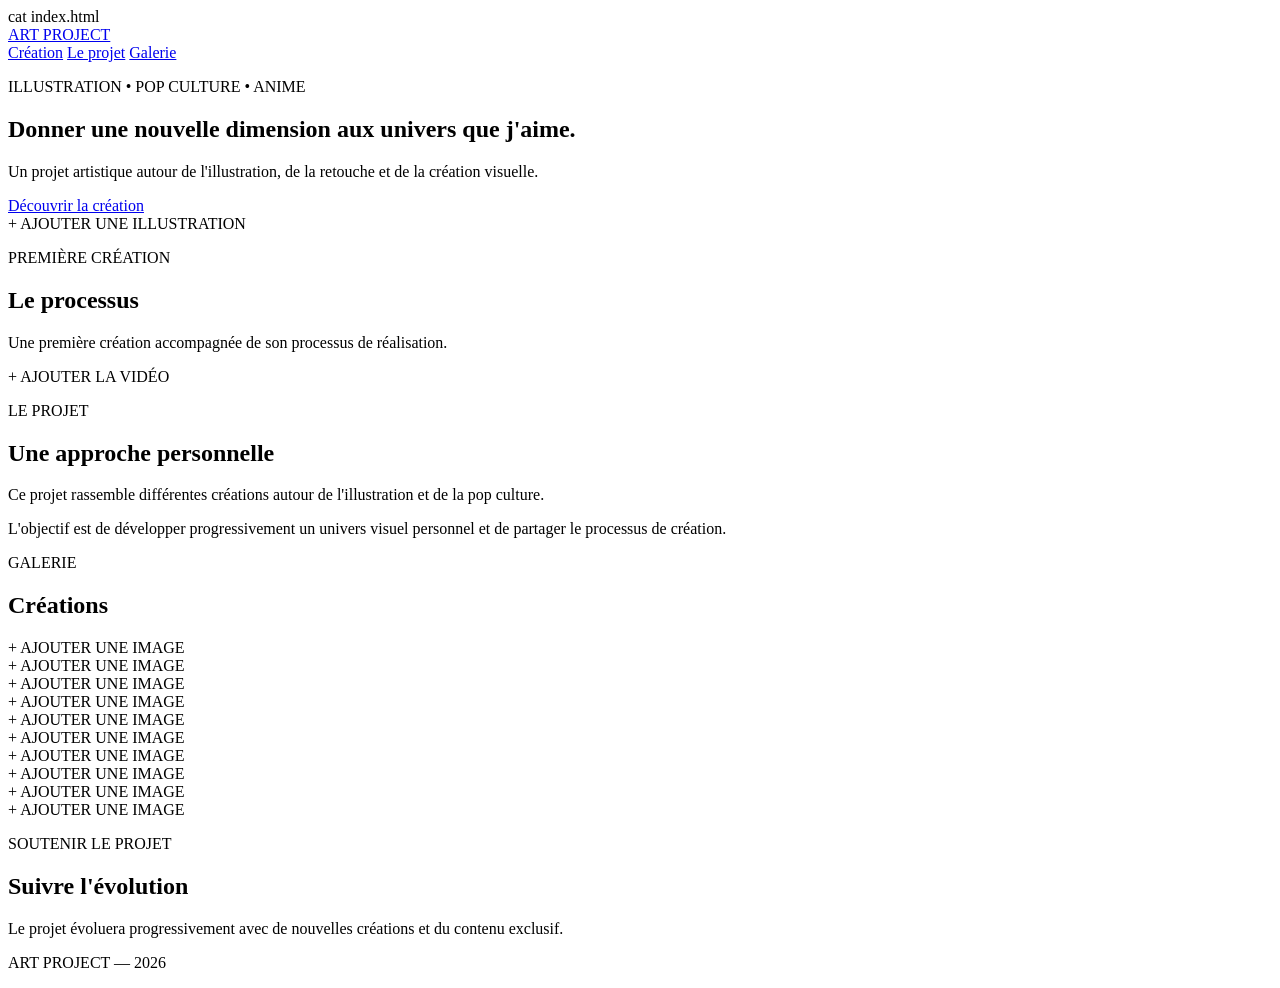
==== index.html @ ae45c64a "Add initial HTML structure for art project" ====
cat index.html
<!DOCTYPE html>
<html lang="fr">
<head>
    <meta charset="UTF-8">
    <meta name="viewport" content="width=device-width, initial-scale=1.0">

    <title>ART PROJECT — Illustrations</title>

    <meta
        name="description"
        content="Illustrations, créations et processus artistiques."
    >

    <link rel="stylesheet" href="style.css">
</head>

<body>

<header class="site-header">
    <div class="container header-inner">
        <a href="#" class="logo">ART PROJECT</a>

        <nav>
            <a href="#creation">Création</a>
            <a href="#projet">Le projet</a>
            <a href="#galerie">Galerie</a>
        </nav>
    </div>
</header>


<main>

    <!-- HERO -->
    <section class="hero">
        <div class="container hero-grid">

            <div class="hero-text">
                <p class="eyebrow">ILLUSTRATION • POP CULTURE • ANIME</p>

                <h1>
                    Donner une nouvelle dimension
                    aux univers que j'aime.
                </h1>

                <p>
                    Un projet artistique autour de l'illustration,
                    de la retouche et de la création visuelle.
                </p>

                <a href="#creation" class="button">
                    Découvrir la création
                </a>
            </div>


            <!-- IMAGE PRINCIPALE -->
            <div class="media-upload image-upload">
                <label for="heroImage">
                    <span class="plus">+</span>
                    <span>AJOUTER UNE ILLUSTRATION</span>
                </label>

                <input
                    type="file"
                    id="heroImage"
                    accept="image/*"
                    hidden
                >

                <img id="heroPreview" alt="">
            </div>

        </div>
    </section>


    <!-- CREATION -->
    <section id="creation" class="section">
        <div class="container">

            <p class="eyebrow">PREMIÈRE CRÉATION</p>

            <h2>Le processus</h2>

            <p class="section-intro">
                Une première création accompagnée de son processus
                de réalisation.
            </p>


            <!-- VIDEO -->
            <div class="media-upload video-upload">

                <label for="processVideo">
                    <span class="plus">+</span>
                    <span>AJOUTER LA VIDÉO</span>
                </label>

                <input
                    type="file"
                    id="processVideo"
                    accept="video/*"
                    hidden
                >

                <video
                    id="videoPreview"
                    controls
                    playsinline
                    hidden>
                </video>

            </div>

        </div>
    </section>


    <!-- PROJET -->
    <section id="projet" class="section">
        <div class="container">

            <p class="eyebrow">LE PROJET</p>

            <div class="project-card">

                <h2>Une approche personnelle</h2>

                <p>
                    Ce projet rassemble différentes créations autour
                    de l'illustration et de la pop culture.
                </p>

                <p>
                    L'objectif est de développer progressivement
                    un univers visuel personnel et de partager
                    le processus de création.
                </p>

            </div>

        </div>
    </section>


    <!-- GALERIE -->
    <section id="galerie" class="section">
        <div class="container">

            <p class="eyebrow">GALERIE</p>

            <h2>Créations</h2>

            <div class="gallery">


                <!-- 01 -->
                <div class="gallery-item media-upload">
                    <label for="gallery01">
                        <span class="plus">+</span>
                        <span>AJOUTER UNE IMAGE</span>
                    </label>

                    <input
                        type="file"
                        id="gallery01"
                        accept="image/*"
                        hidden
                    >

                    <img id="galleryPreview01" alt="">
                </div>


                <!-- 02 -->
                <div class="gallery-item media-upload">
                    <label for="gallery02">
                        <span class="plus">+</span>
                        <span>AJOUTER UNE IMAGE</span>
                    </label>

                    <input
                        type="file"
                        id="gallery02"
                        accept="image/*"
                        hidden
                    >

                    <img id="galleryPreview02" alt="">
                </div>


                <!-- 03 -->
                <div class="gallery-item media-upload">
                    <label for="gallery03">
                        <span class="plus">+</span>
                        <span>AJOUTER UNE IMAGE</span>
                    </label>

                    <input
                        type="file"
                        id="gallery03"
                        accept="image/*"
                        hidden
                    >

                    <img id="galleryPreview03" alt="">
                </div>


                <!-- 04 -->
                <div class="gallery-item media-upload">
                    <label for="gallery04">
                        <span class="plus">+</span>
                        <span>AJOUTER UNE IMAGE</span>
                    </label>

                    <input
                        type="file"
                        id="gallery04"
                        accept="image/*"
                        hidden
                    >

                    <img id="galleryPreview04" alt="">
                </div>


                <!-- 05 -->
                <div class="gallery-item media-upload">
                    <label for="gallery05">
                        <span class="plus">+</span>
                        <span>AJOUTER UNE IMAGE</span>
                    </label>

                    <input
                        type="file"
                        id="gallery05"
                        accept="image/*"
                        hidden
                    >

                    <img id="galleryPreview05" alt="">
                </div>


                <!-- 06 -->
                <div class="gallery-item media-upload">
                    <label for="gallery06">
                        <span class="plus">+</span>
                        <span>AJOUTER UNE IMAGE</span>
                    </label>

                    <input
                        type="file"
                        id="gallery06"
                        accept="image/*"
                        hidden
                    >

                    <img id="galleryPreview06" alt="">
                </div>


                <!-- 07 -->
                <div class="gallery-item media-upload">
                    <label for="gallery07">
                        <span class="plus">+</span>
                        <span>AJOUTER UNE IMAGE</span>
                    </label>

                    <input
                        type="file"
                        id="gallery07"
                        accept="image/*"
                        hidden
                    >

                    <img id="galleryPreview07" alt="">
                </div>


                <!-- 08 -->
                <div class="gallery-item media-upload">
                    <label for="gallery08">
                        <span class="plus">+</span>
                        <span>AJOUTER UNE IMAGE</span>
                    </label>

                    <input
                        type="file"
                        id="gallery08"
                        accept="image/*"
                        hidden
                    >

                    <img id="galleryPreview08" alt="">
                </div>


                <!-- 09 -->
                <div class="gallery-item media-upload">
                    <label for="gallery09">
                        <span class="plus">+</span>
                        <span>AJOUTER UNE IMAGE</span>
                    </label>

                    <input
                        type="file"
                        id="gallery09"
                        accept="image/*"
                        hidden
                    >

                    <img id="galleryPreview09" alt="">
                </div>


                <!-- 10 -->
                <div class="gallery-item media-upload">
                    <label for="gallery10">
                        <span class="plus">+</span>
                        <span>AJOUTER UNE IMAGE</span>
                    </label>

                    <input
                        type="file"
                        id="gallery10"
                        accept="image/*"
                        hidden
                    >

                    <img id="galleryPreview10" alt="">
                </div>

            </div>

        </div>
    </section>


    <!-- SOUTIEN -->
    <section class="support section">
        <div class="container">

            <p class="eyebrow">SOUTENIR LE PROJET</p>

            <h2>Suivre l'évolution</h2>

            <p>
                Le projet évoluera progressivement avec de nouvelles
                créations et du contenu exclusif.
            </p>

        </div>
    </section>

</main>


<footer>
    <div class="container">
        <p>ART PROJECT — 2026</p>
    </div>
</footer>


<script src="script.js"></script>

</body>
  </html>
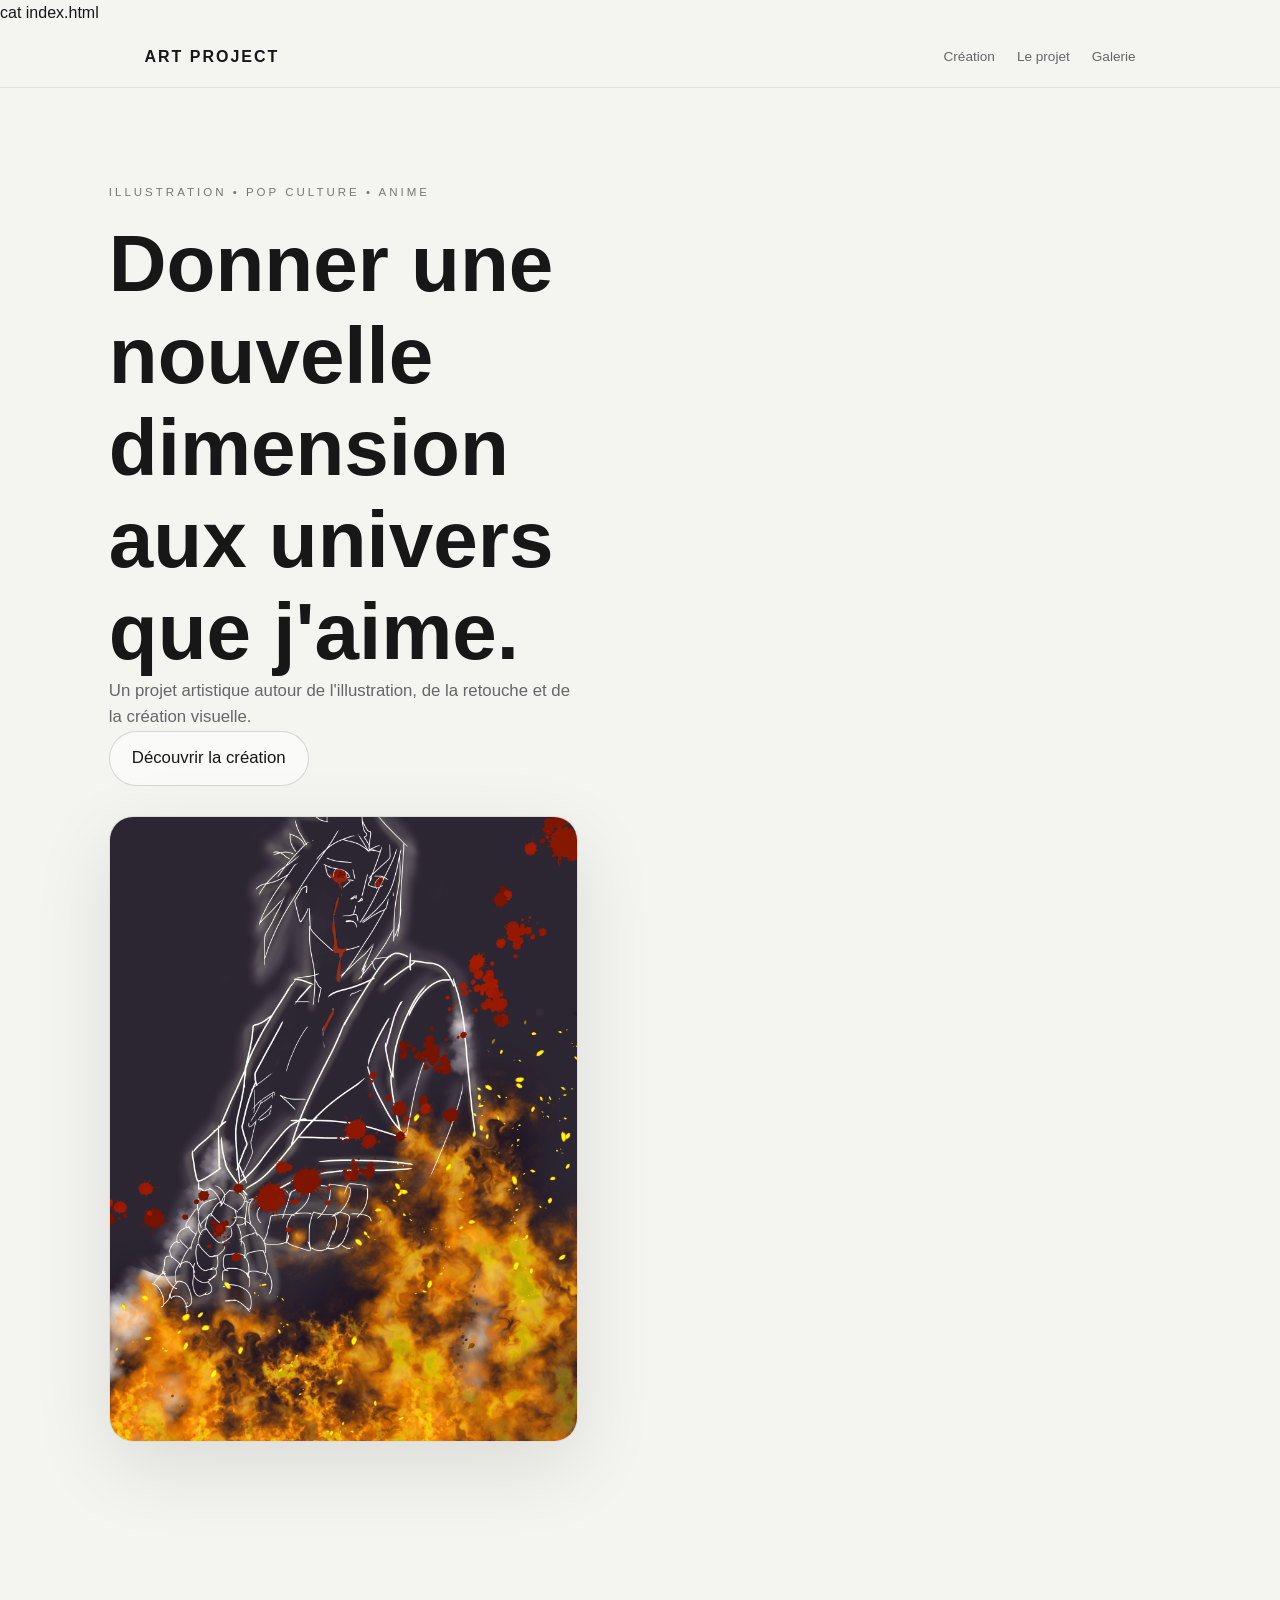
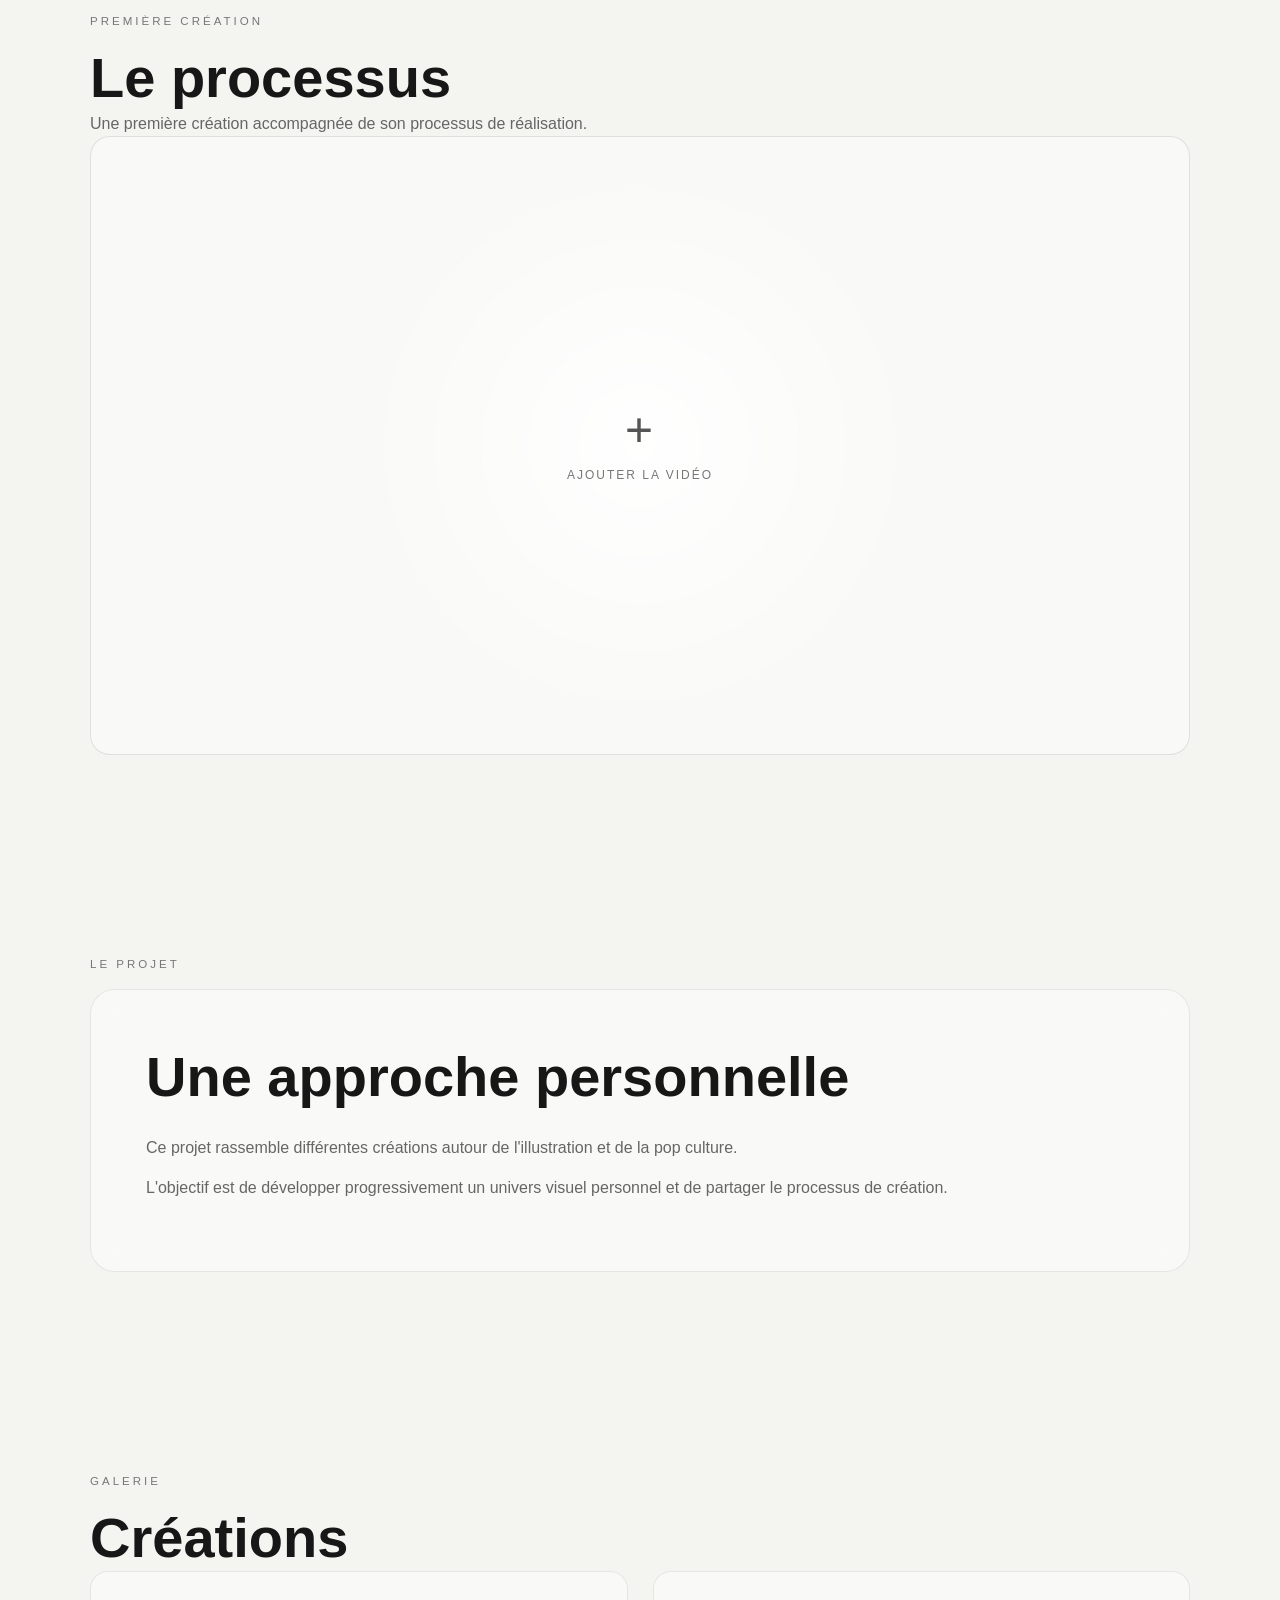
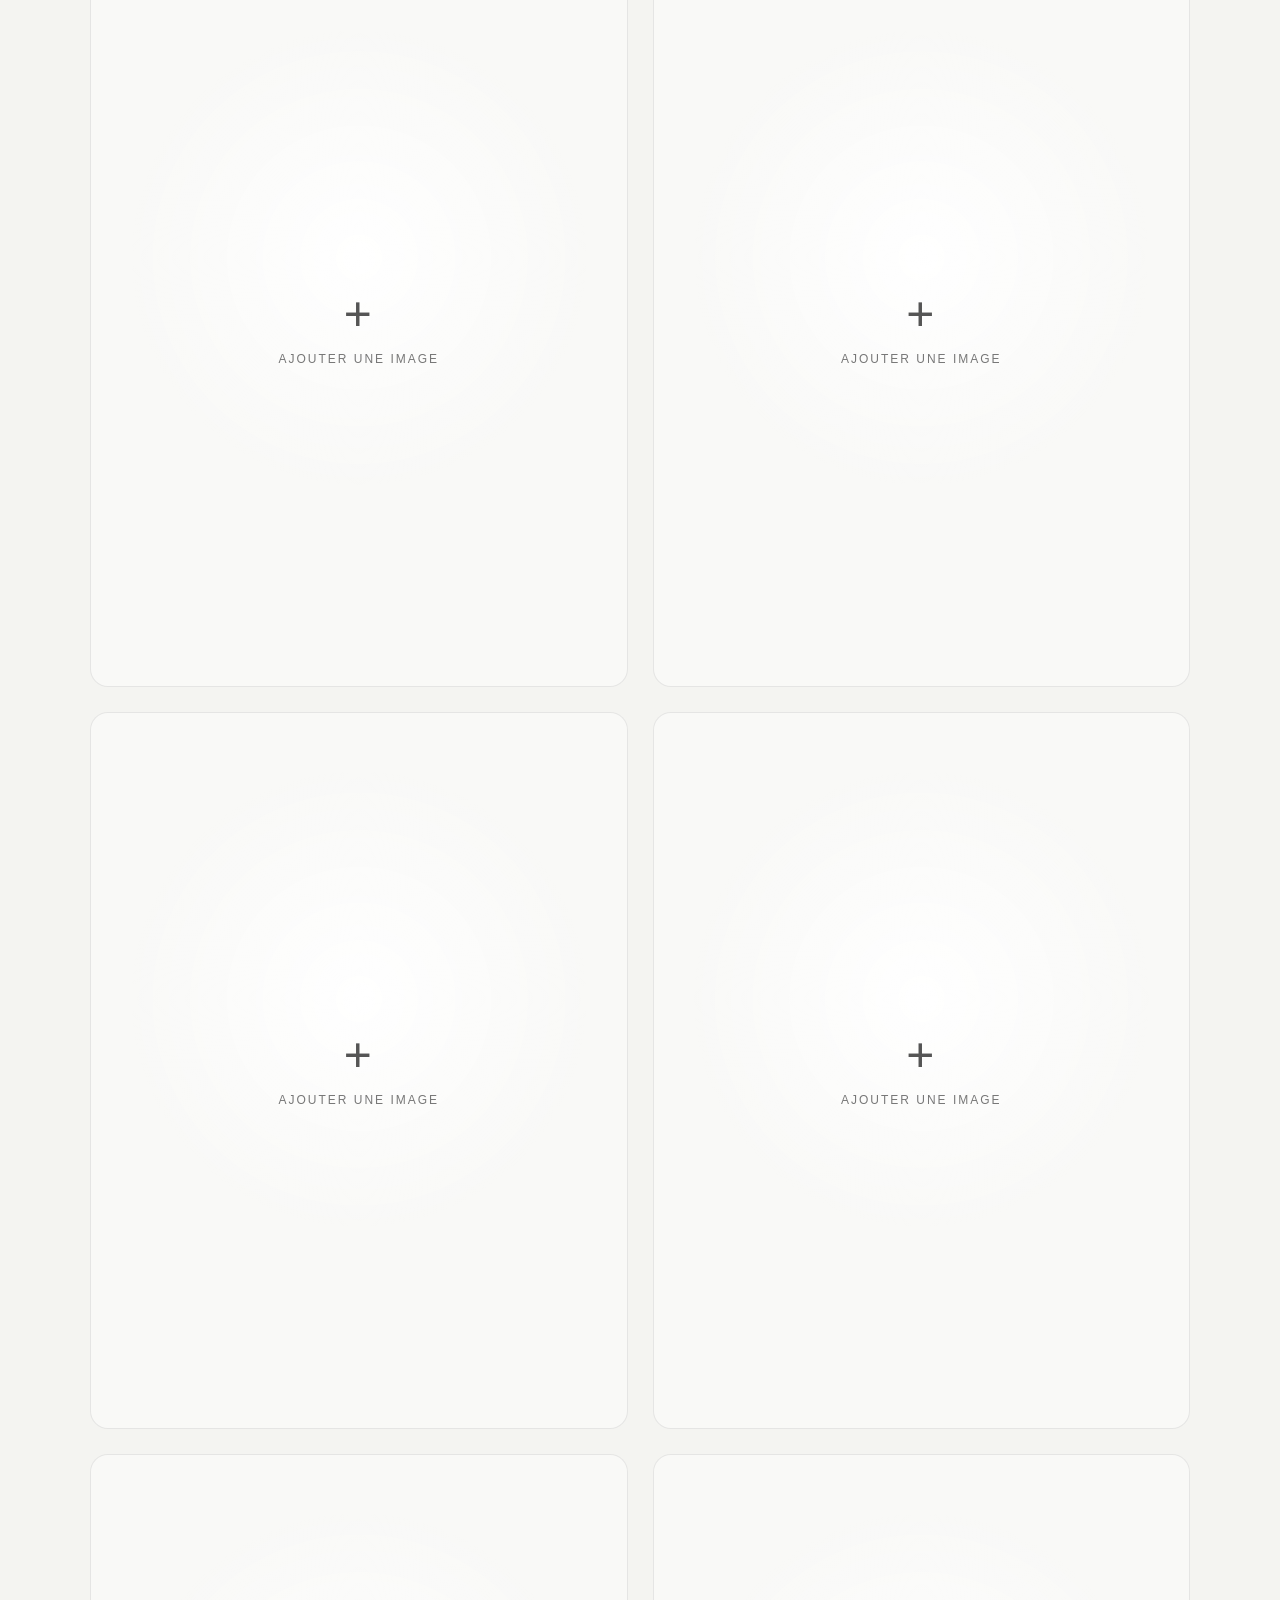
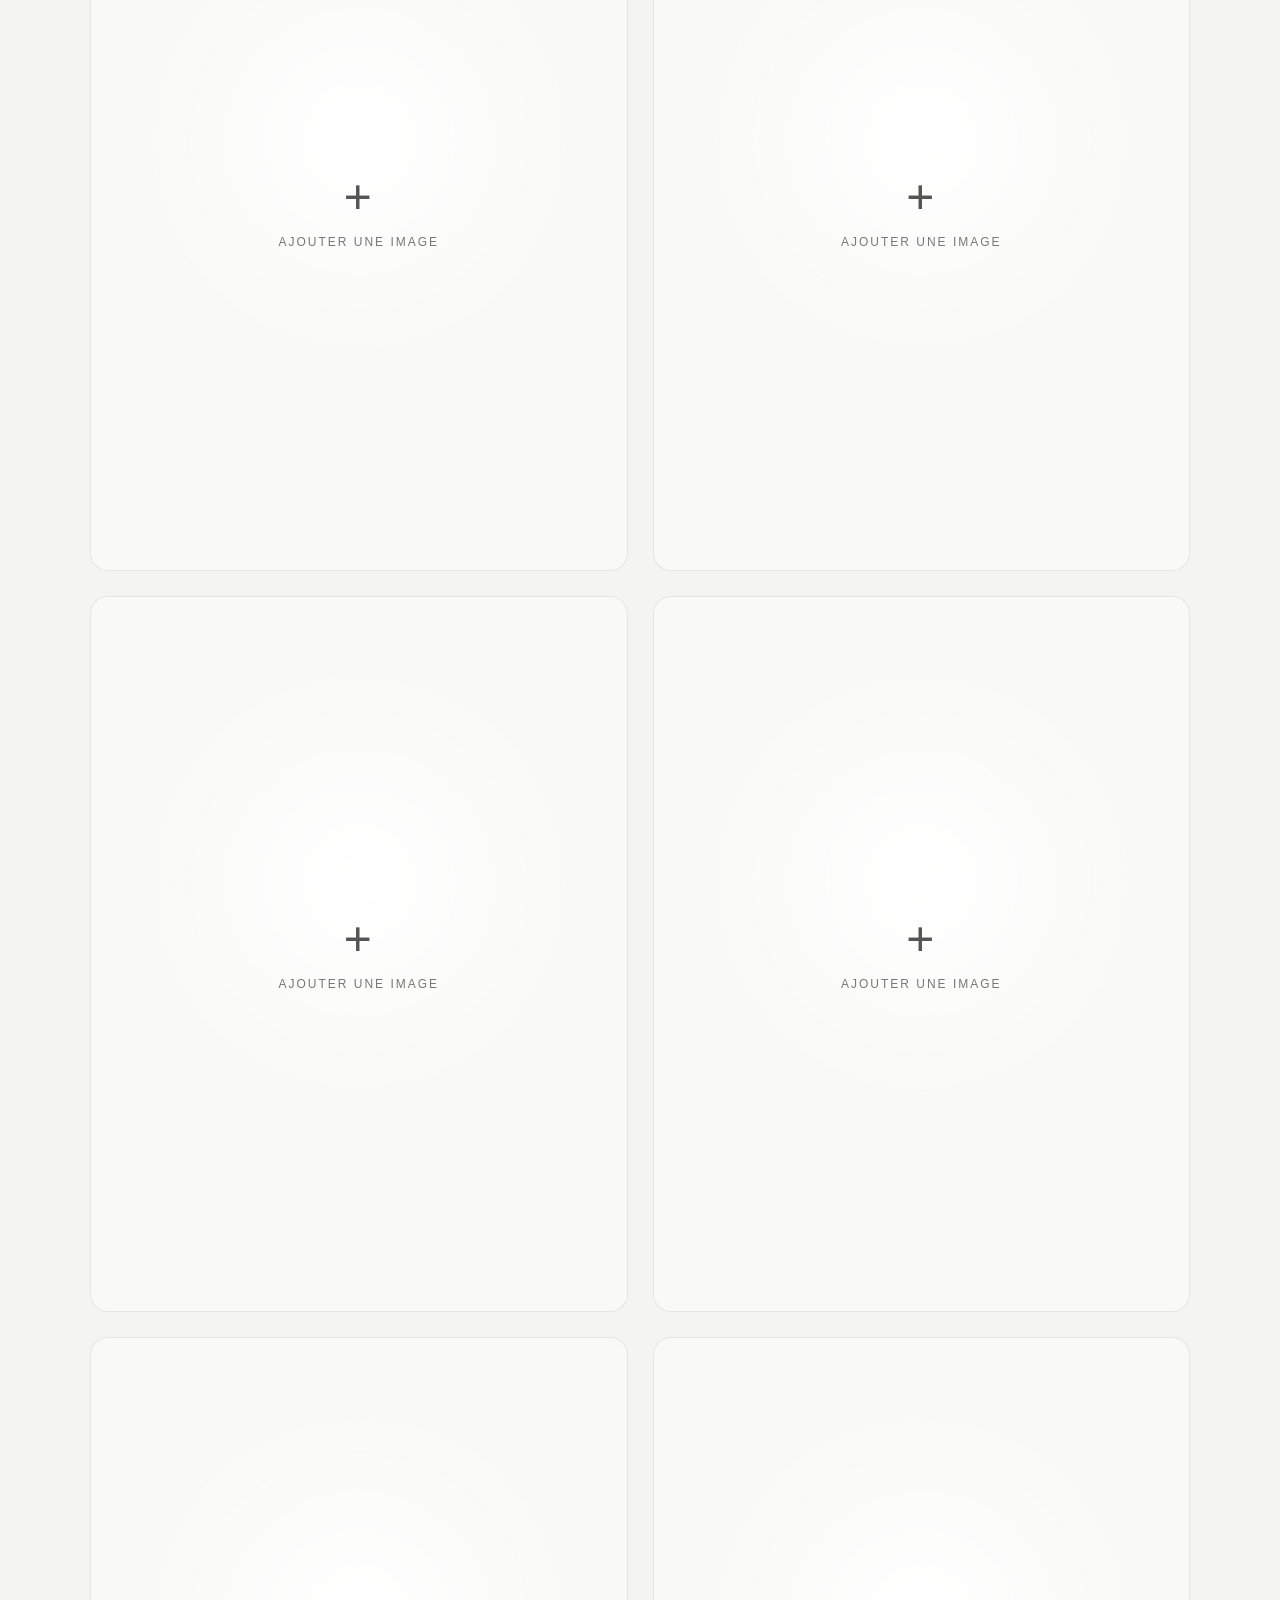
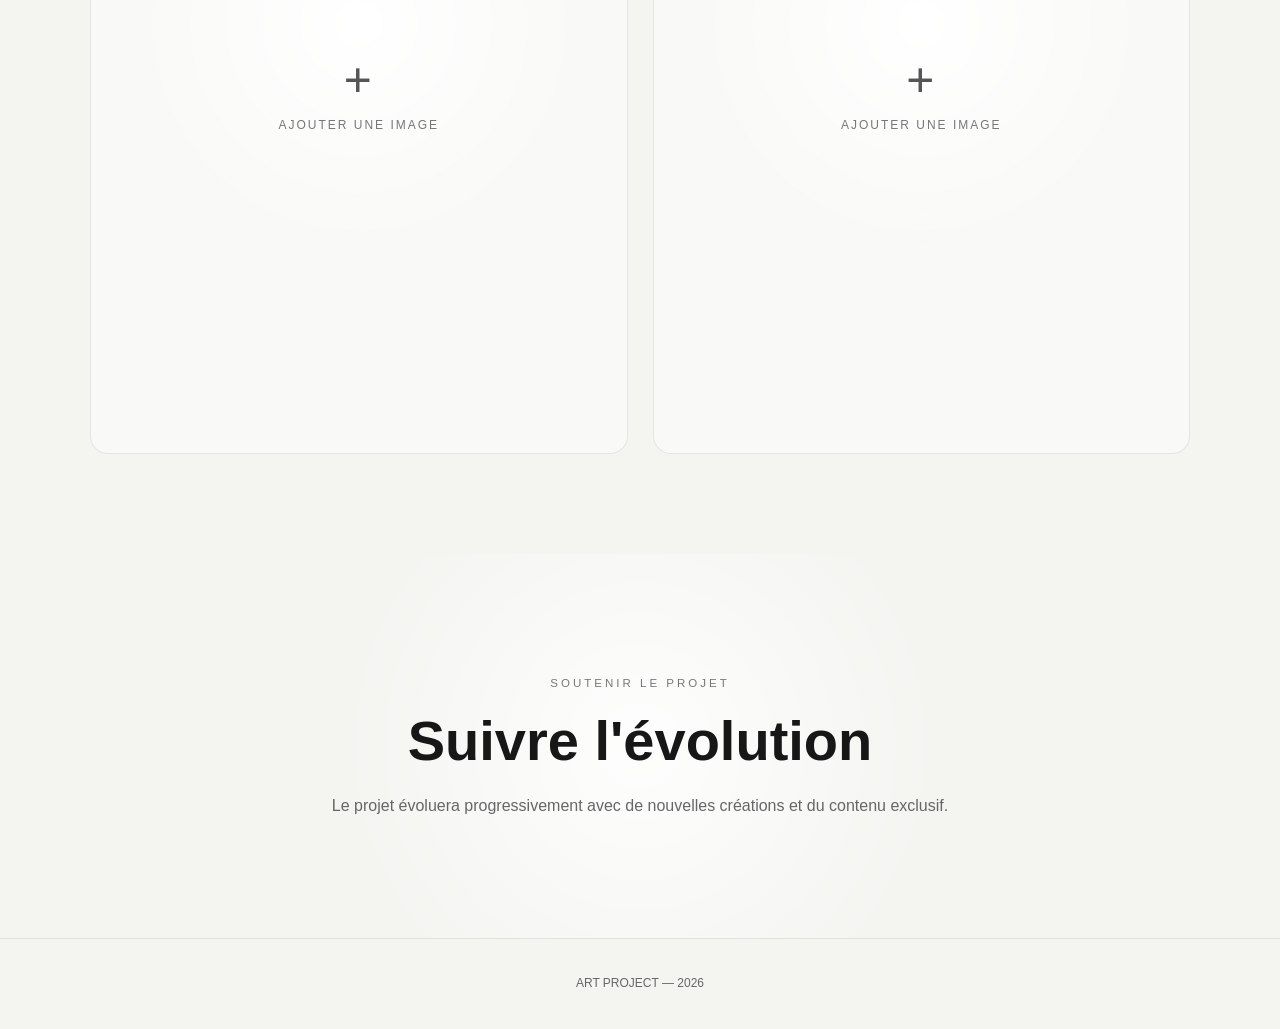
==== commit fd2a2e6e: "Integrate Google Analytics tracking code Added Google Analytics tracking script to the head section." ====
--- a/index.html
+++ b/index.html
@@ -13,7 +13,15 @@
     >
 
     <link rel="stylesheet" href="style.css">
-</head>
+<!-- Google tag (gtag.js) -->
+<script async src="https://www.googletagmanager.com/gtag/js?id=G-YHQGHG2LQY"></script>
+<script>
+  window.dataLayer = window.dataLayer || [];
+  function gtag(){dataLayer.push(arguments);}
+  gtag('js', new Date());
+
+  gtag('config', 'G-YHQGHG2LQY');
+</script></head>
 
 <body>
 
--- a/style.css
+++ b/style.css
@@ -0,0 +1,436 @@
+/* =========                        hidden
+                    >
+
+                    <img id="galleryPreview09" alt="">
+                </div>
+
+
+                <!-- 10 -->
+                <div class="gallery-item media-upload">
+                    <label for="gallery10">
+                        <span class="plus">+</span>
+                        <span>AJOUTER UNE IMAGE</span>
+                    </label>
+
+                    <input
+                        type="file"
+                        id="gallery10"
+                        accept="image/*"
+                        hidden
+                    >
+
+                    <img id="galleryPreview10" alt="">
+                </div>
+
+            </div>
+
+        </div>
+    </section>
+
+
+    <!-- SOUTIEN -->
+    <section class="support section">
+        <div class="container">
+
+            <p class="eyebrow">SOUTENIR LE PROJET</p>
+
+            <h2>Suivre l'évolution</h2>
+
+            <p>
+                Le projet évoluera progressivement avec de nouvelles
+                créations et du contenu exclusif.
+            </p>
+
+        </div>
+    </section>
+
+</main>
+
+
+<footer>
+    <div class="container">
+        <p>ART PROJECT — 2026</p>
+    </div>
+</footer>
+
+
+<script src="script.js"></script>
+
+</body>
+</html>==================== */
+/* BASE */
+/* ============================= */
+
+* {
+    margin: 0;
+    padding: 0;
+    box-sizing: border-box;
+}
+
+html {
+    scroll-behavior: smooth;
+}
+
+body {
+    font-family: Arial, Helvetica, sans-serif;
+    background: #f4f4f1;
+    color: #171717;
+    line-height: 1.6;
+}
+
+a {
+    color: inherit;
+    text-decoration: none;
+}
+
+
+/* =========================
+   HEADER
+========================= */
+
+.site-header {
+    position: sticky;
+    top: 0;
+    z-index: 100;
+    padding: 18px 6%;
+    background: rgba(244, 244, 241, 0.78);
+    backdrop-filter: blur(14px);
+    border-bottom: 1px solid rgba(0, 0, 0, 0.08);
+}
+
+.header-inner {
+    width: min(1200px, 100%);
+    margin: auto;
+    display: flex;
+    justify-content: space-between;
+    align-items: center;
+}
+
+.logo {
+    font-size: 1rem;
+    font-weight: 700;
+    letter-spacing: 2px;
+}
+
+nav {
+    display: flex;
+    gap: 22px;
+}
+
+nav a {
+    font-size: 0.85rem;
+    color: #666;
+    transition: 0.3s;
+}
+
+nav a:hover {
+    color: #111;
+}
+
+
+/* =========================
+   GENERAL
+========================= */
+
+.container {
+    width: min(1100px, 88%);
+    margin: auto;
+}
+
+.section {
+    padding: 100px 0;
+}
+
+.eyebrow {
+    color: #777;
+    font-size: 0.72rem;
+    letter-spacing: 3px;
+    margin-bottom: 16px;
+}
+
+h1,
+h2,
+h3 {
+    line-height: 1.15;
+}
+
+h1 {
+    font-size: clamp(2.3rem, 7vw, 5rem);
+}
+
+h2 {
+    font-size: clamp(2rem, 5vw, 3.5rem);
+}
+
+p {
+    color: #666;
+}
+
+
+/* =========================
+   HERO
+========================= */
+
+.hero {
+    min-height: 90vh;
+    width: min(1200px, 88%);
+    margin: auto;
+    display: grid;
+    grid-template-columns: 1fr 1fr;
+    gap: 60px;
+    align-items: center;
+    padding: 70px 0;
+}
+
+.hero-text {
+    max-width: 550px;
+    margin: 25px 0 30px;
+    font-size: 1.05rem;
+}
+
+.button {
+    display: inline-block;
+    padding: 13px 22px;
+    border: 1px solid rgba(0, 0, 0, 0.15);
+    border-radius: 30px;
+    background: rgba(255, 255, 255, 0.55);
+    transition: 0.3s;
+}
+
+.button:hover {
+    background: rgba(255, 255, 255, 0.9);
+}
+
+
+/* =========================
+   CADRES MÉDIAS
+========================= */
+
+.media-upload {
+    position: relative;
+    overflow: hidden;
+}
+
+.media-upload label {
+    position: absolute;
+    inset: 0;
+    z-index: 10;
+    display: flex;
+    flex-direction: column;
+    justify-content: center;
+    align-items: center;
+    cursor: pointer;
+    color: #777;
+    font-size: 0.75rem;
+    letter-spacing: 2px;
+    text-align: center;
+}
+
+.media-upload .plus {
+    font-size: 3rem;
+    line-height: 1;
+    font-weight: 200;
+    margin-bottom: 12px;
+    color: #555;
+}
+
+.media-upload.has-media label {
+    display: none;
+}
+
+.media-upload img,
+.media-upload video {
+    width: 100%;
+    height: 100%;
+    display: block;
+    object-fit: cover;
+}
+
+
+/* =========================
+   IMAGE PRINCIPALE
+========================= */
+
+.image-upload {
+    width: 100%;
+    aspect-ratio: 3 / 4;
+    max-width: 500px;
+    justify-self: center;
+    border: 1px solid rgba(0, 0, 0, 0.12);
+    border-radius: 24px;
+    background:
+        radial-gradient(
+            circle at 50% 40%,
+            rgba(255, 255, 255, 0.95),
+            transparent 45%
+        ),
+        rgba(255, 255, 255, 0.48);
+    box-shadow: 0 25px 80px rgba(0, 0, 0, 0.10);
+}
+
+.image-upload img {
+    position: absolute;
+    inset: 0;
+}
+
+
+/* =========================
+   CREATION / VIDEO
+========================= */
+
+.video-upload {
+    width: 100%;
+    aspect-ratio: 16 / 9;
+    border-radius: 20px;
+    border: 1px solid rgba(0, 0, 0, 0.10);
+    background:
+        radial-gradient(
+            circle at center,
+            rgba(255, 255, 255, 0.9),
+            transparent 45%
+        ),
+        rgba(255, 255, 255, 0.45);
+}
+
+.video-upload video {
+    position: absolute;
+    inset: 0;
+}
+
+
+/* =========================
+   PROJET
+========================= */
+
+.project-card {
+    padding: 55px;
+    border-radius: 25px;
+    background: rgba(255, 255, 255, 0.45);
+    border: 1px solid rgba(0, 0, 0, 0.08);
+    backdrop-filter: blur(12px);
+}
+
+.project-card h2 {
+    margin-bottom: 25px;
+}
+
+.project-card p {
+    margin-bottom: 15px;
+}
+
+
+/* =========================
+   GALERIE
+========================= */
+
+.gallery {
+    display: grid;
+    grid-template-columns: repeat(2, 1fr);
+    gap: 25px;
+}
+
+.gallery-item {
+    min-width: 0;
+    aspect-ratio: 3 / 4;
+    border-radius: 18px;
+    border: 1px solid rgba(0, 0, 0, 0.08);
+    background:
+        radial-gradient(
+            circle at 50% 40%,
+            rgba(255, 255, 255, 0.95),
+            transparent 45%
+        ),
+        rgba(255, 255, 255, 0.45);
+}
+
+.gallery-item img {
+    position: absolute;
+    inset: 0;
+}
+
+.gallery-item label {
+    color: #777;
+}
+
+
+/* =========================
+   SUPPORT
+========================= */
+
+.support {
+    text-align: center;
+    padding: 120px 8%;
+    background:
+        radial-gradient(
+            circle at center,
+            rgba(255, 255, 255, 0.9),
+            transparent 45%
+        );
+}
+
+.support h2 {
+    margin-bottom: 20px;
+}
+
+
+/* =========================
+   FOOTER
+========================= */
+
+footer {
+    padding: 35px 6%;
+    border-top: 1px solid rgba(0, 0, 0, 0.08);
+    text-align: center;
+}
+
+footer p {
+    font-size: 0.75rem;
+}
+
+
+/* =========================
+   MOBILE
+========================= */
+
+@media (max-width: 700px) {
+
+    .site-header {
+        padding: 16px 5%;
+    }
+
+    nav {
+        gap: 12px;
+    }
+
+    nav a {
+        font-size: 0.72rem;
+    }
+
+    .hero {
+        grid-template-columns: 1fr;
+        min-height: auto;
+        padding: 60px 0;
+        gap: 45px;
+    }
+
+    h1 {
+        font-size: 2.5rem;
+    }
+
+    .section {
+        padding: 75px 0;
+    }
+
+    .gallery {
+        grid-template-columns: 1fr 1fr;
+        gap: 12px;
+    }
+
+    .project-card {
+        padding: 30px 22px;
+    }
+
+    .support {
+        padding: 90px 8%;
+    }
+}
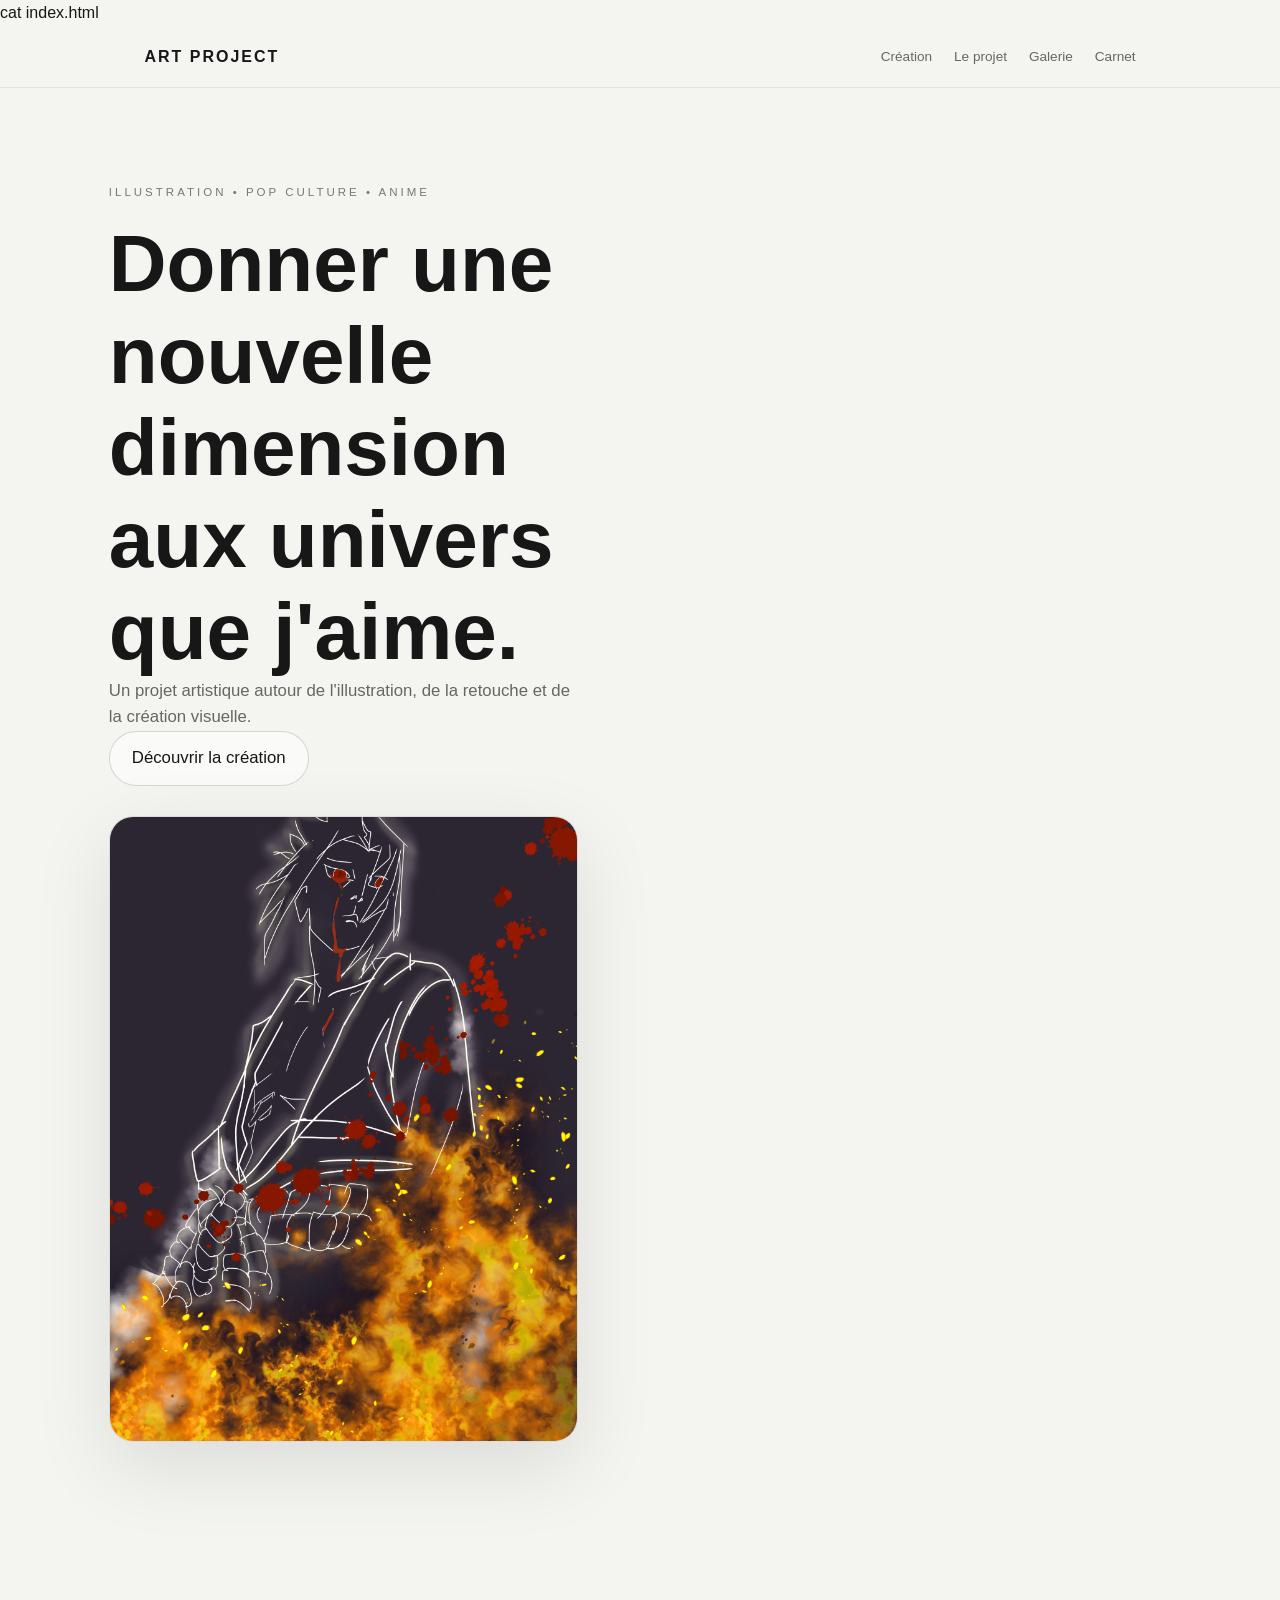
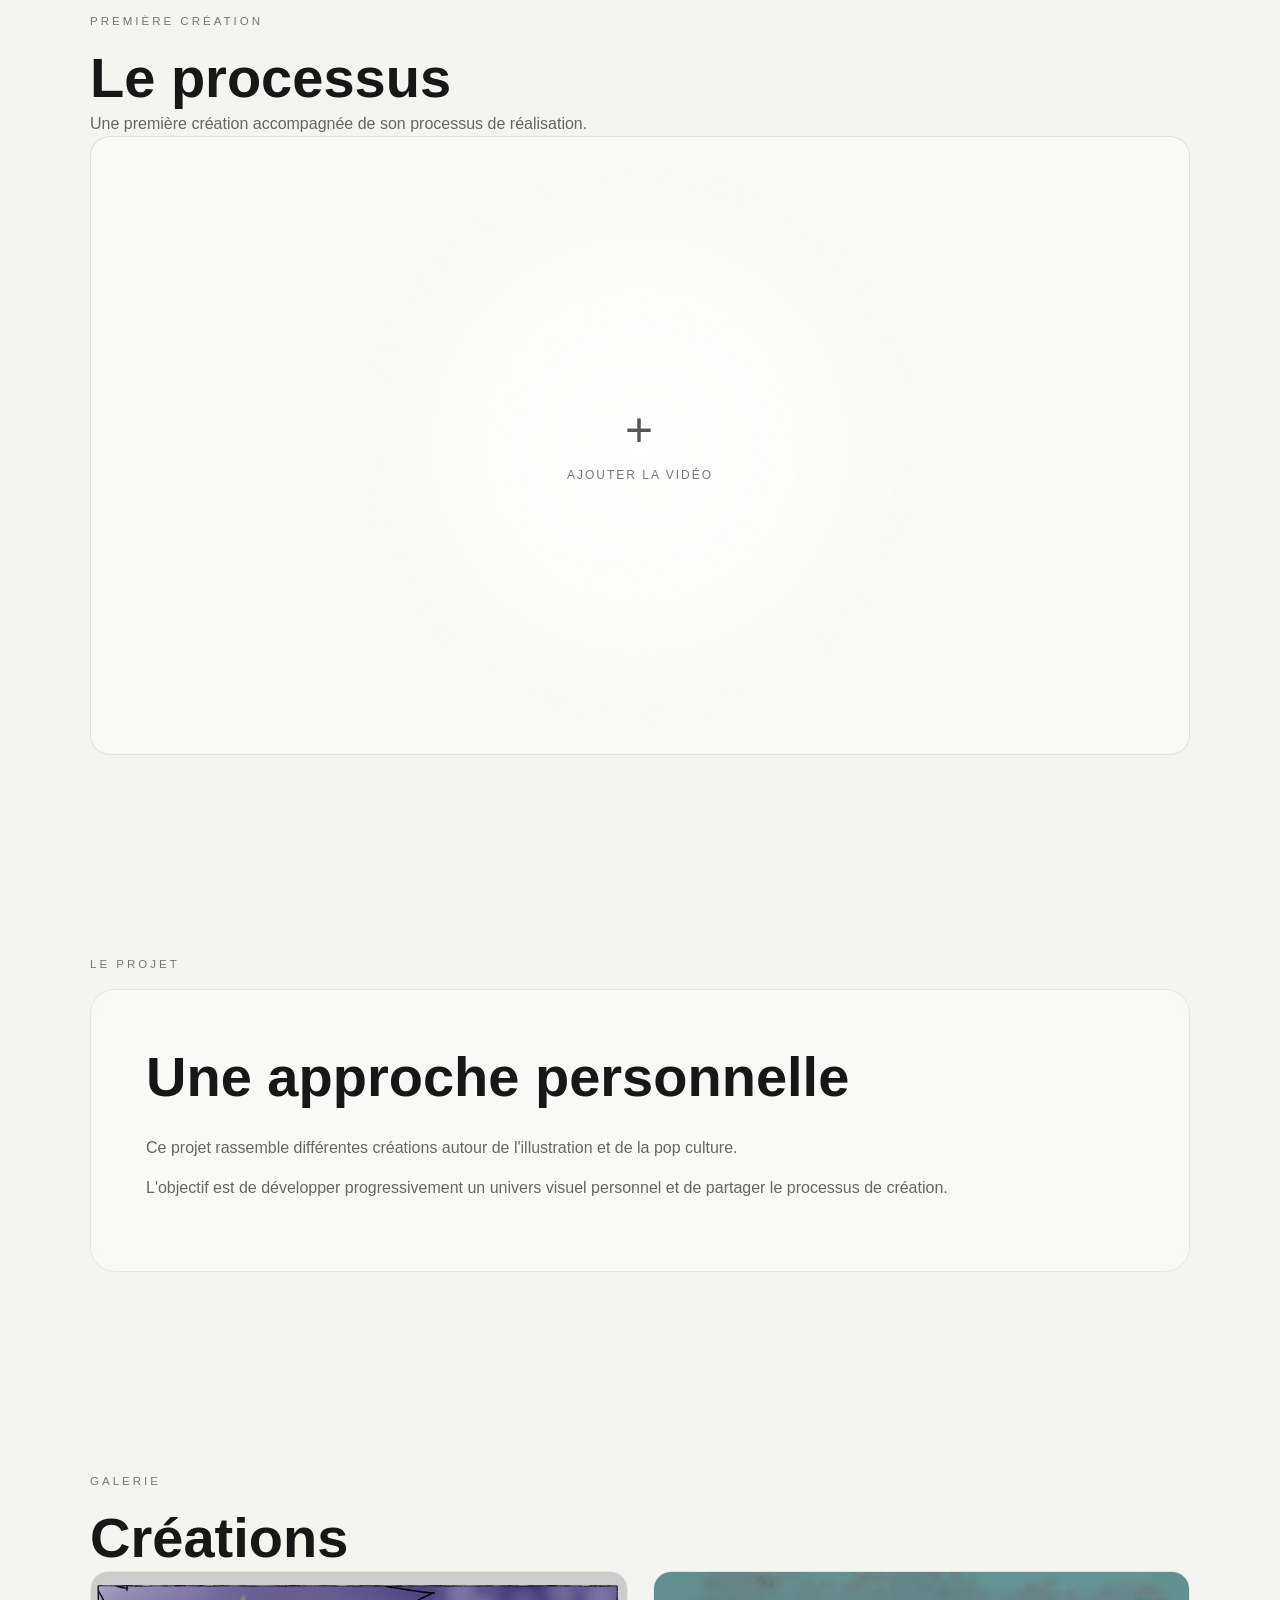
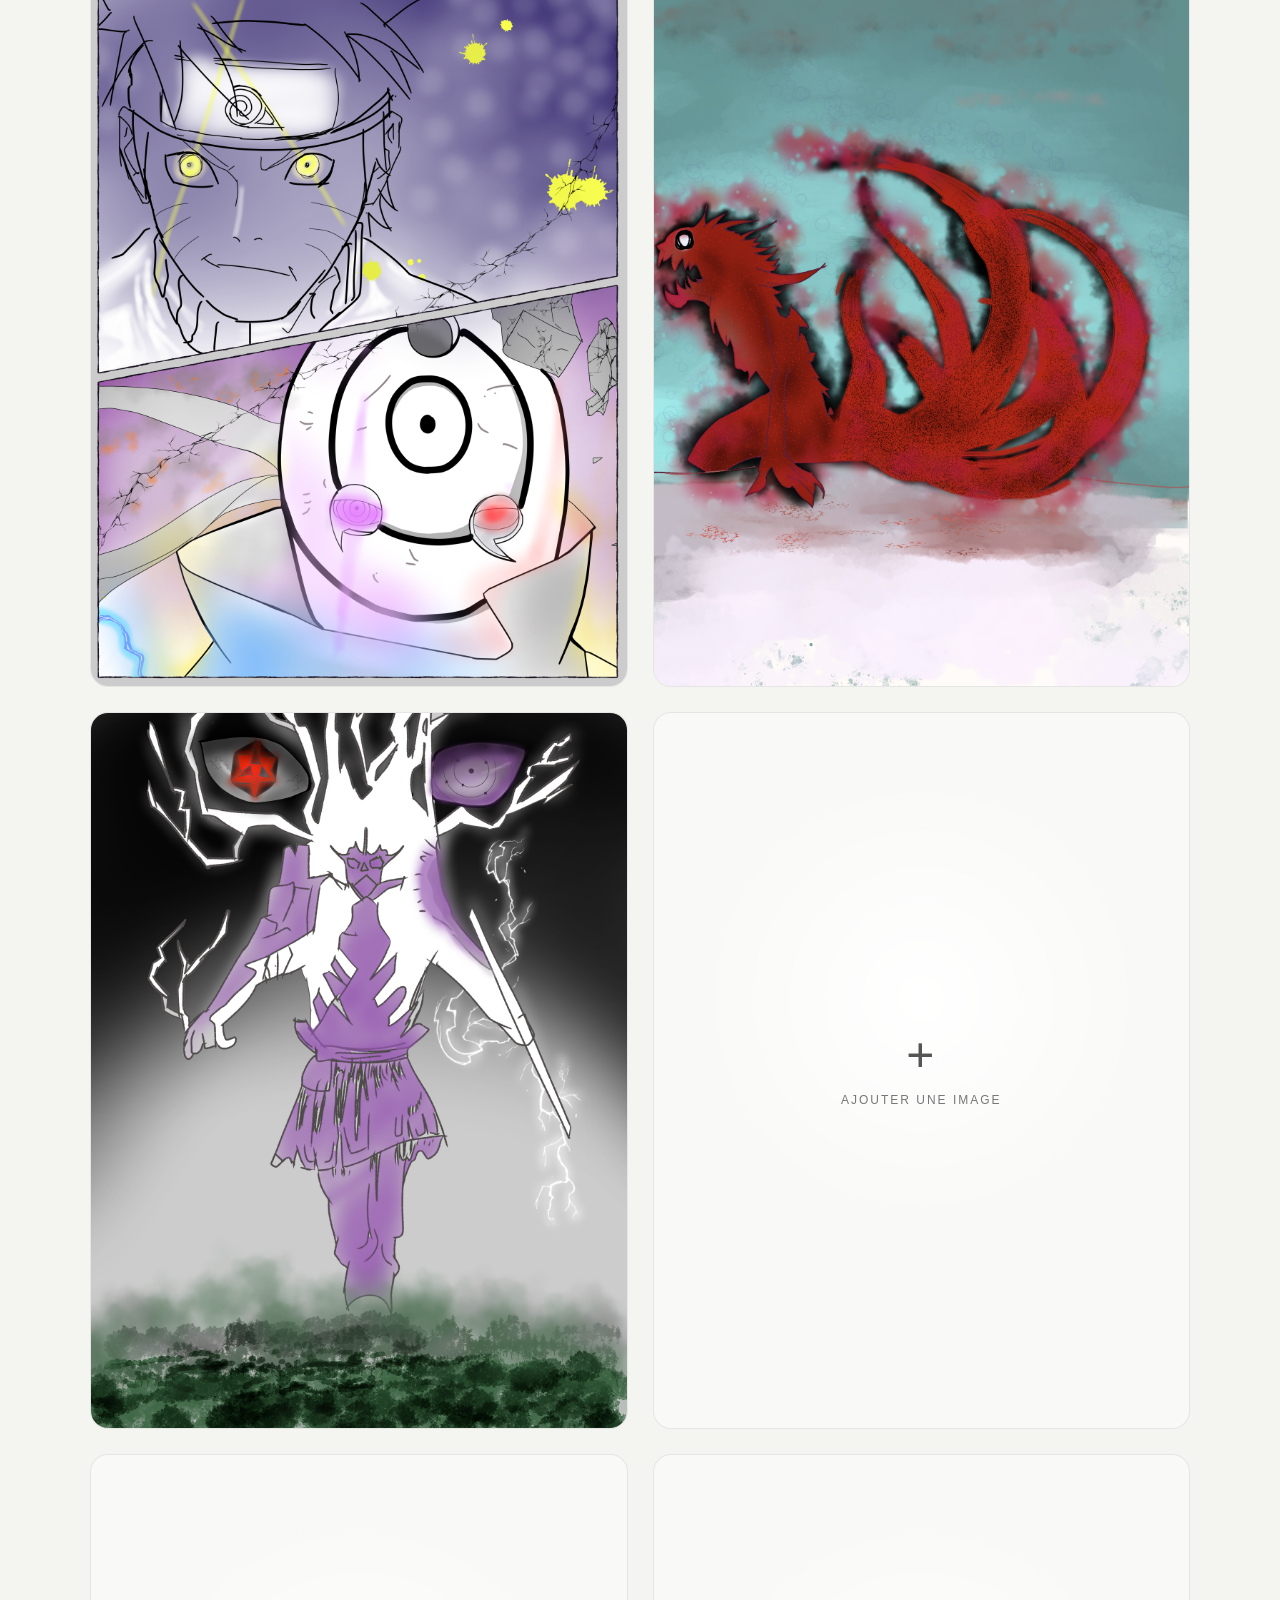
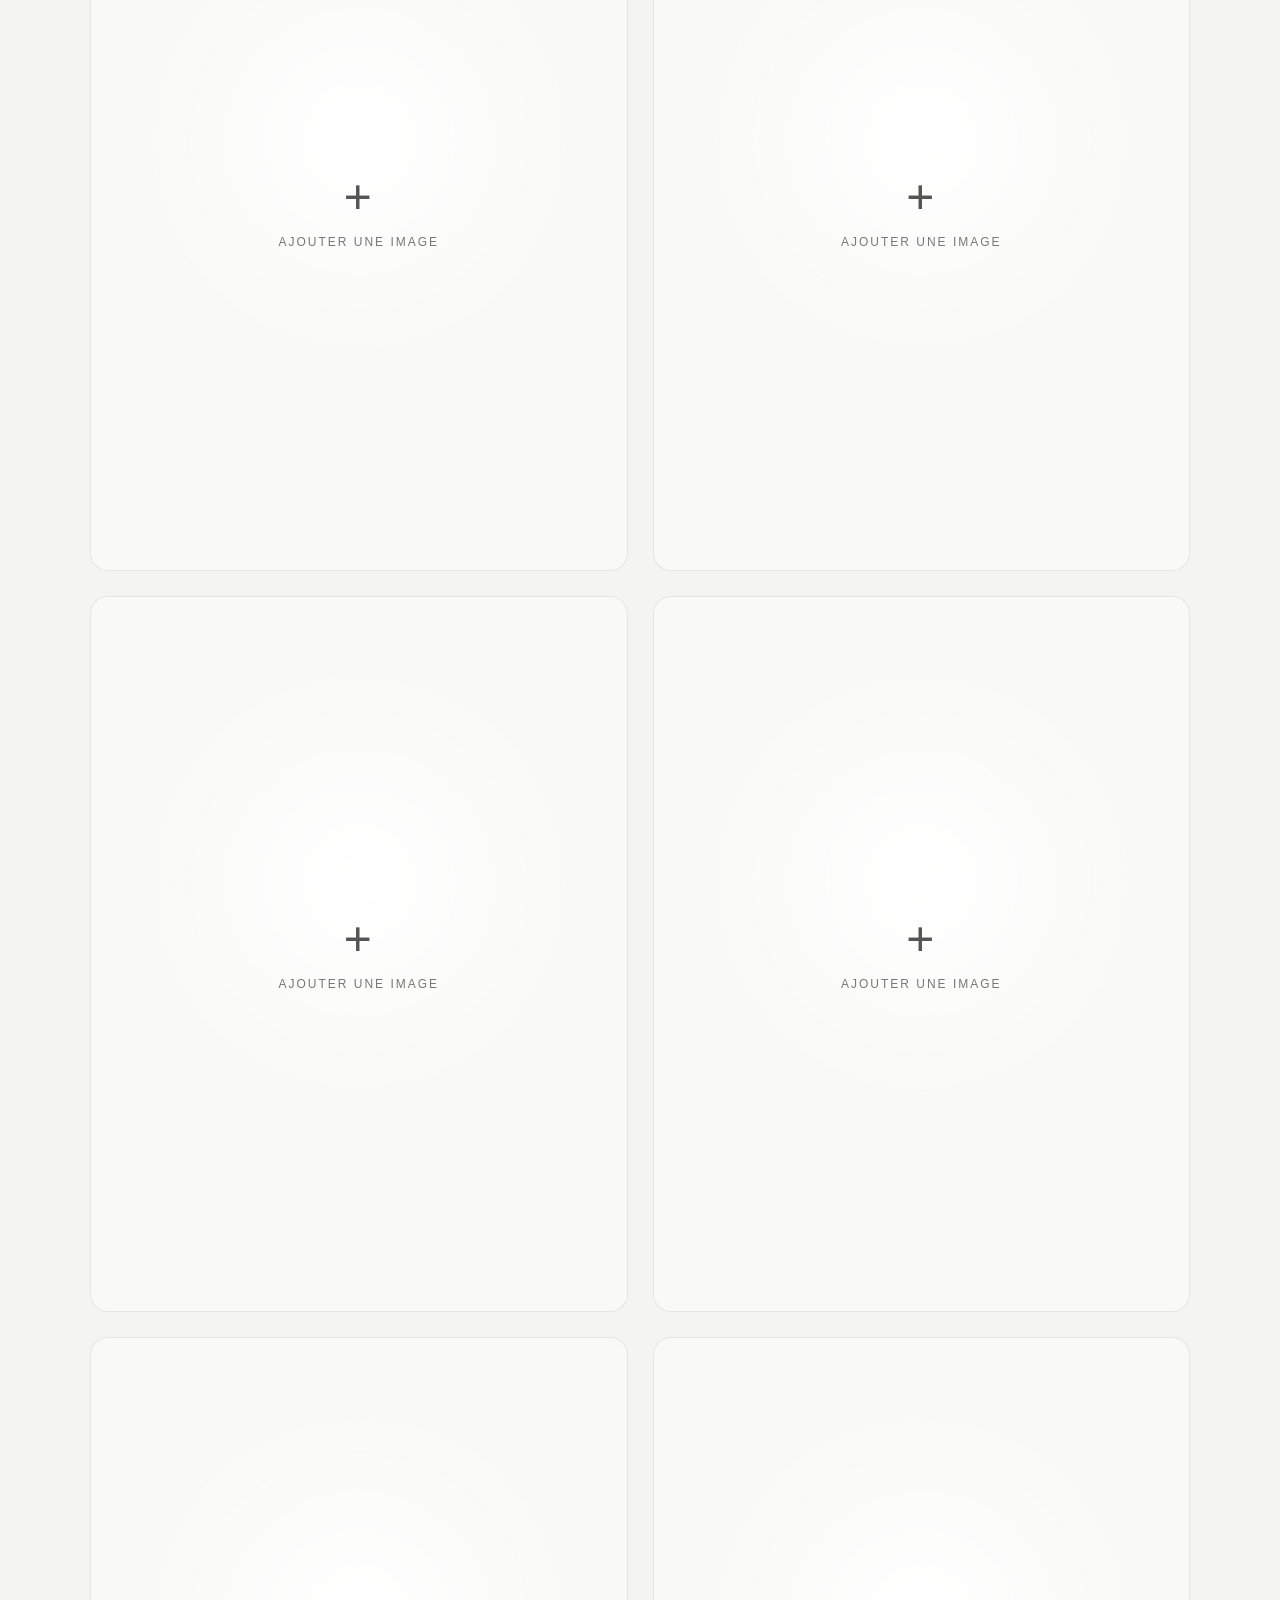
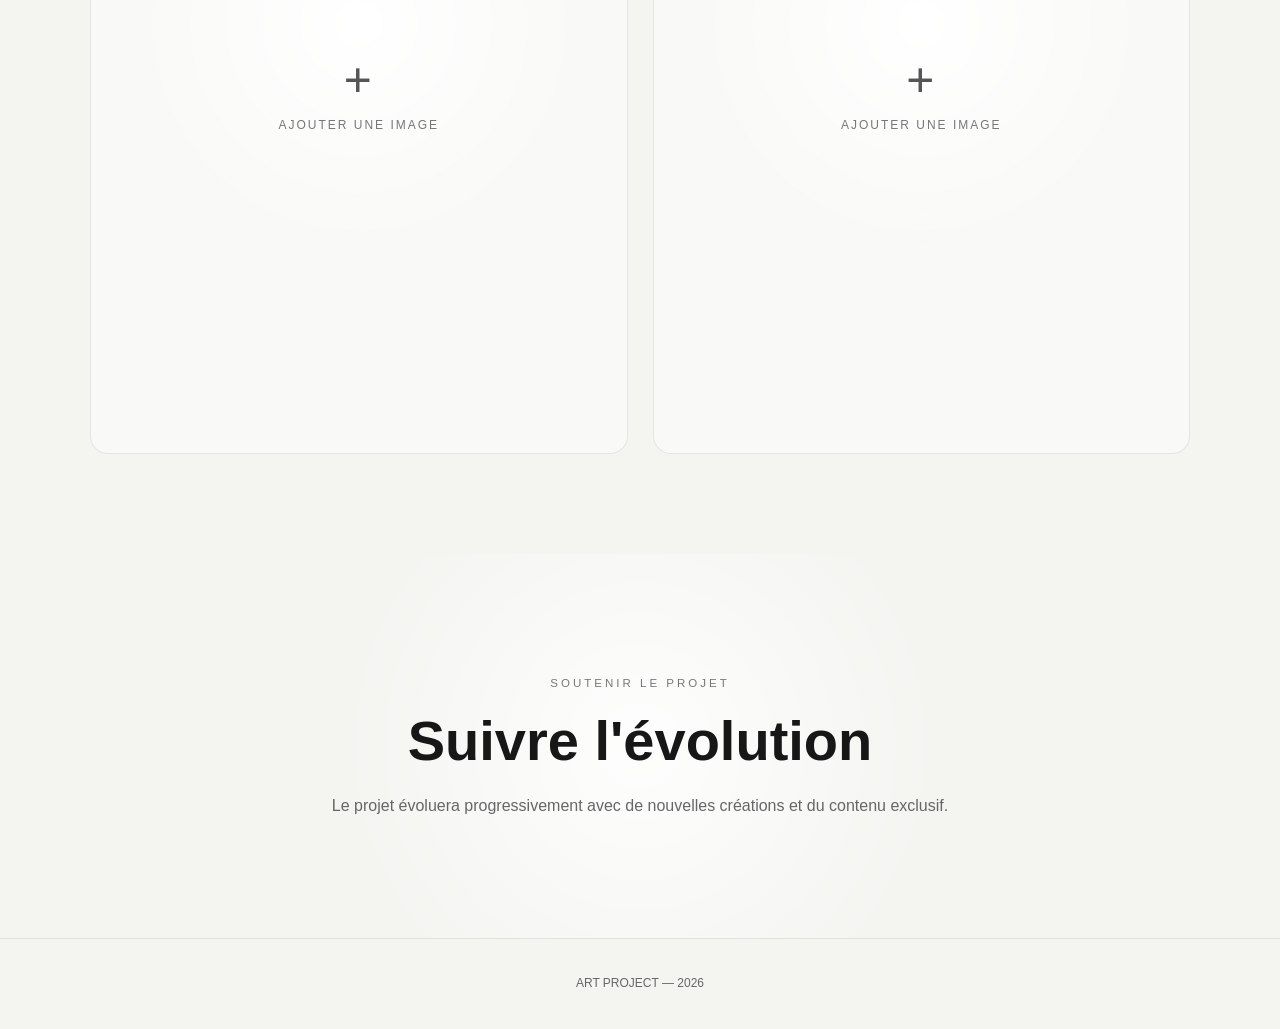
==== commit 57fe0e4d: "Add 'Carnet' link to navigation in index.html" ====
--- a/index.html
+++ b/index.html
@@ -30,9 +30,12 @@
         <a href="#" class="logo">ART PROJECT</a>
 
         <nav>
-            <a href="#creation">Création</a>
-            <a href="#projet">Le projet</a>
-            <a href="#galerie">Galerie</a>
+            <nav>
+    <a href="#creation">Création</a>
+    <a href="#projet">Le projet</a>
+    <a href="#galerie">Galerie</a>
+    <a href="carnet.html">Carnet</a>
+            </nav>
         </nav>
     </div>
 </header>
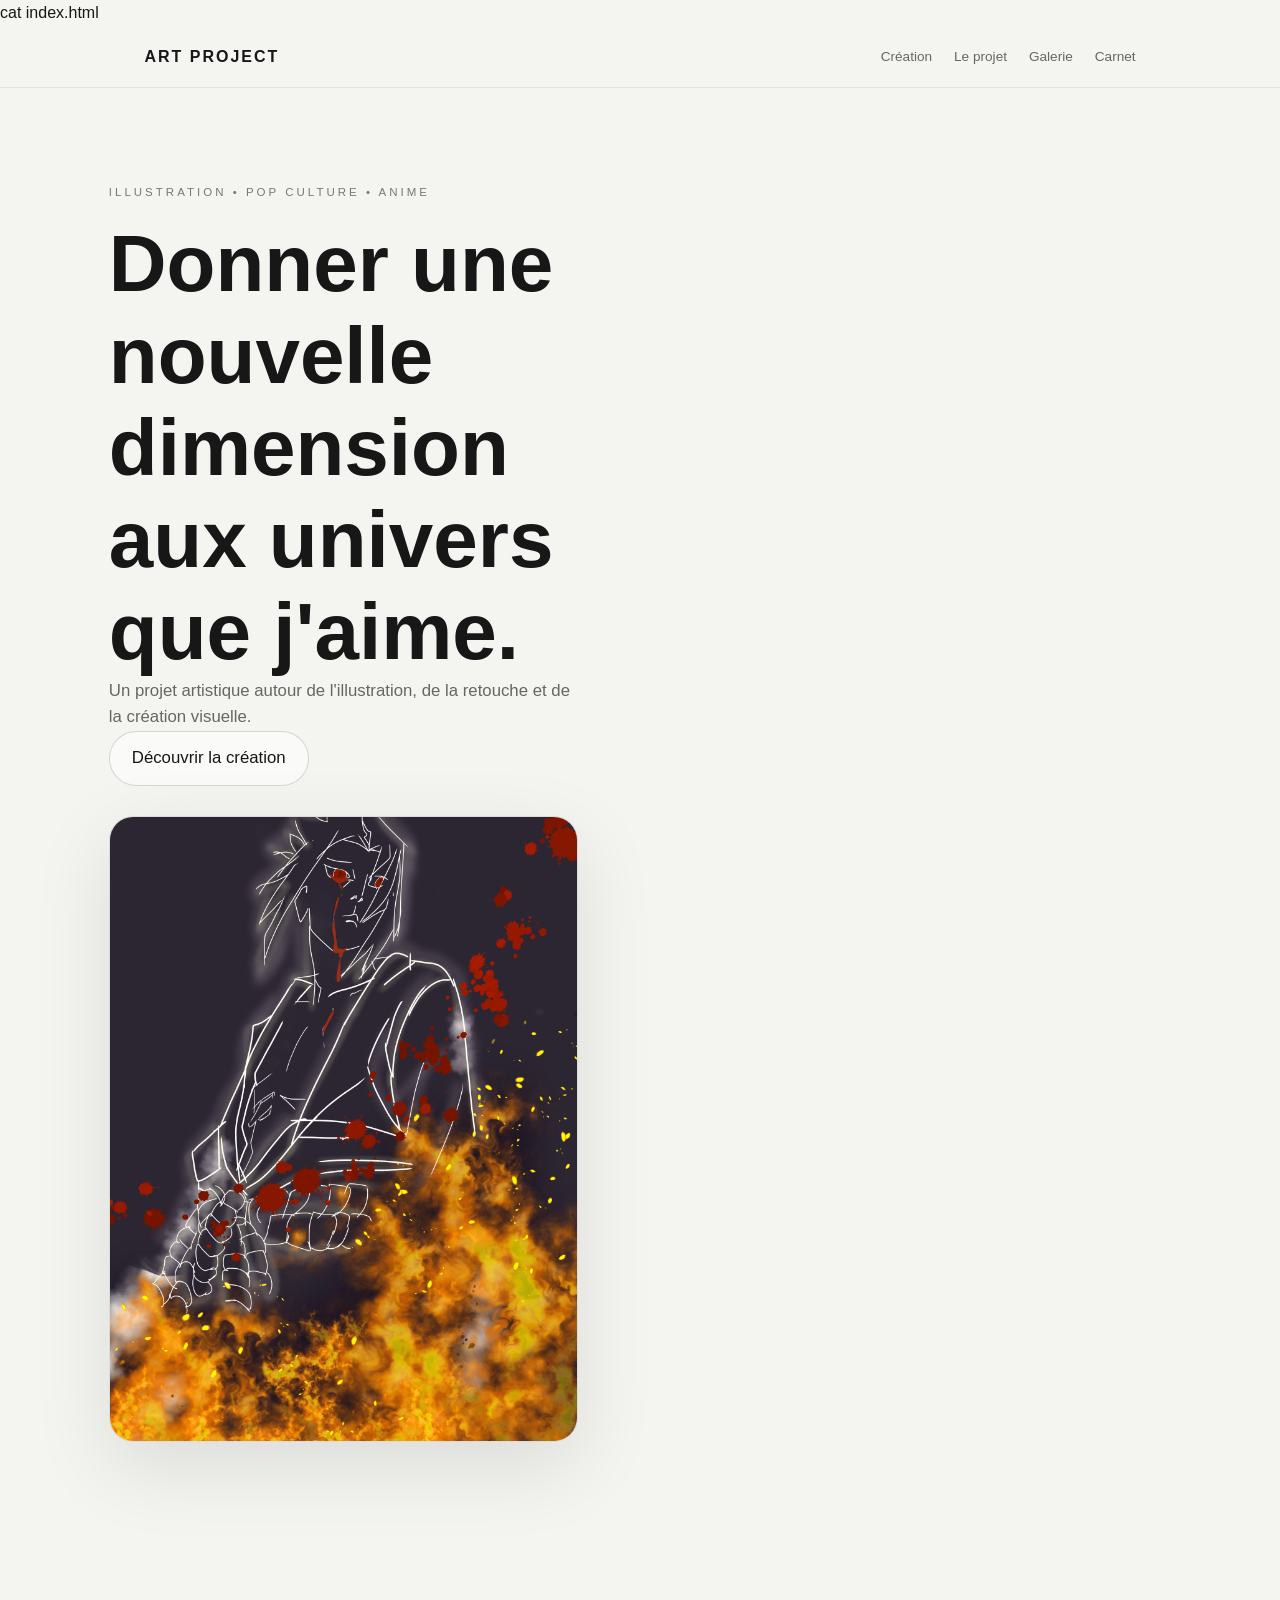
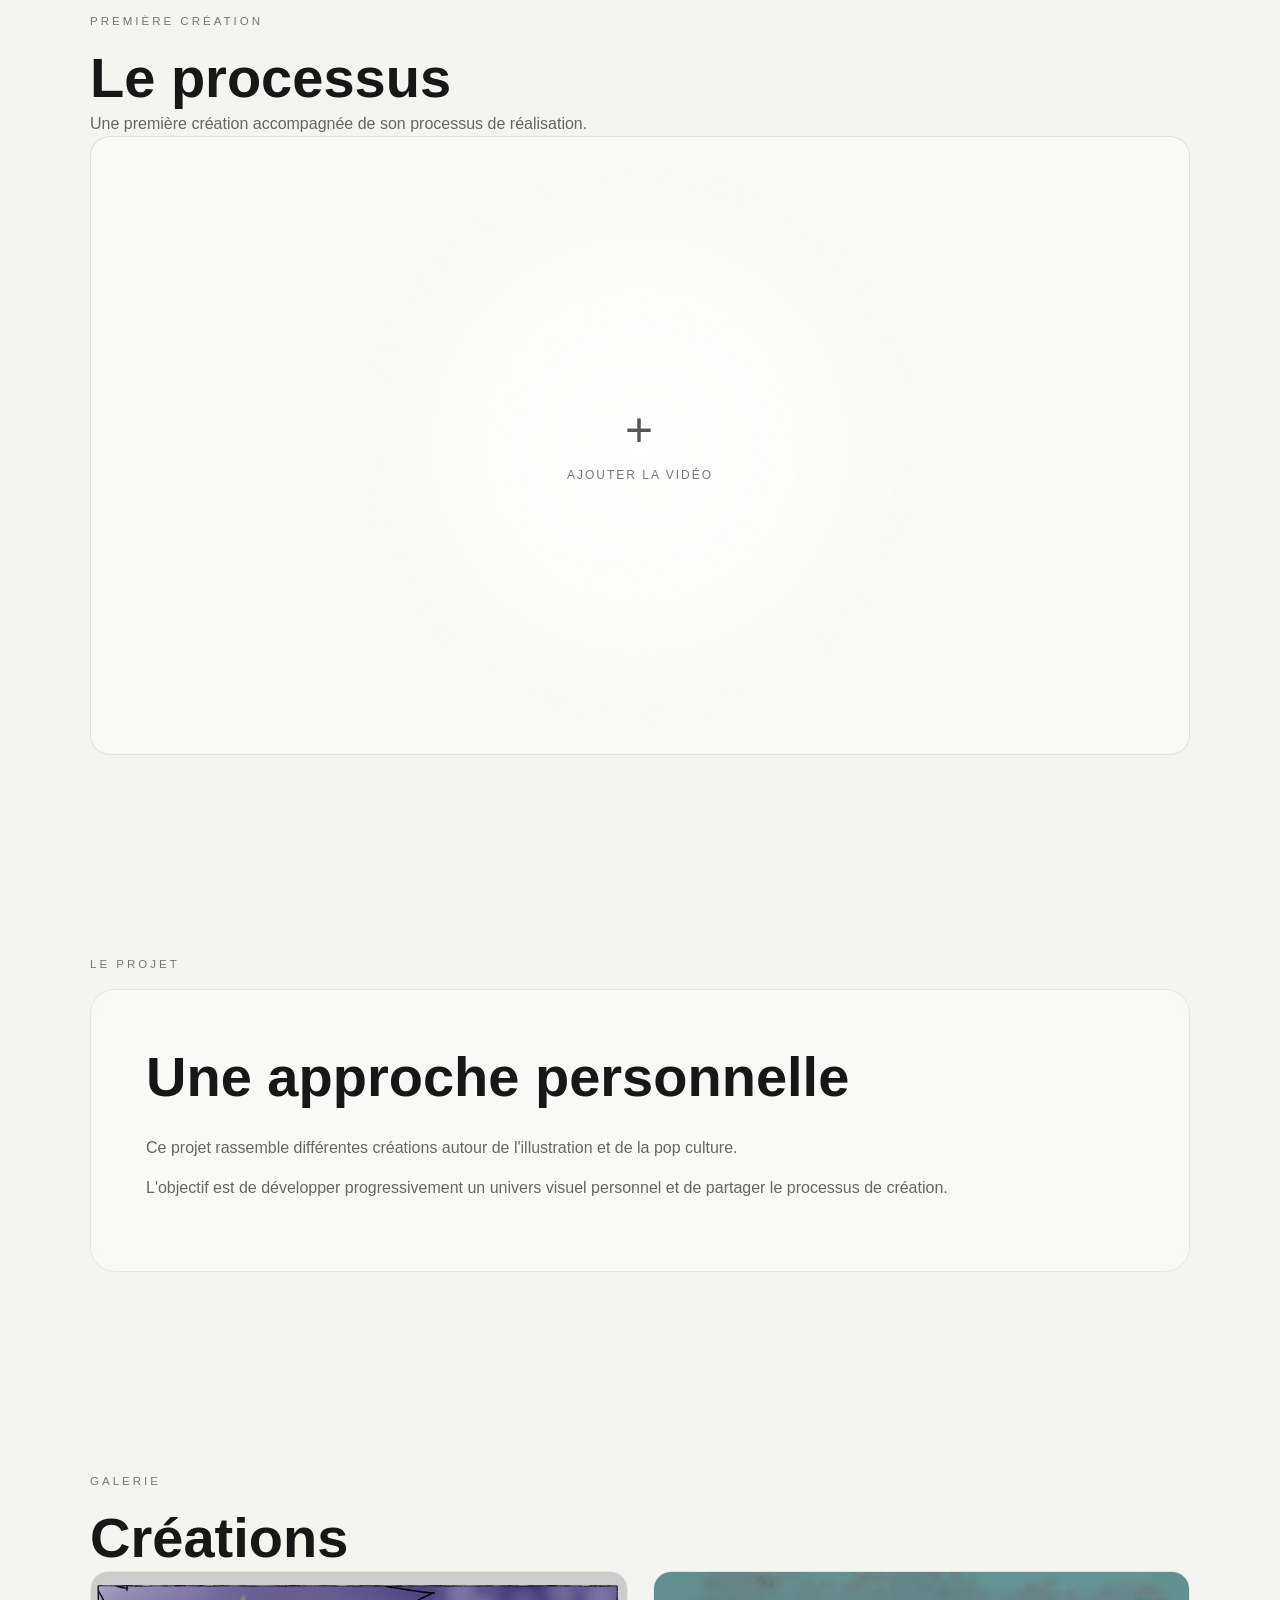
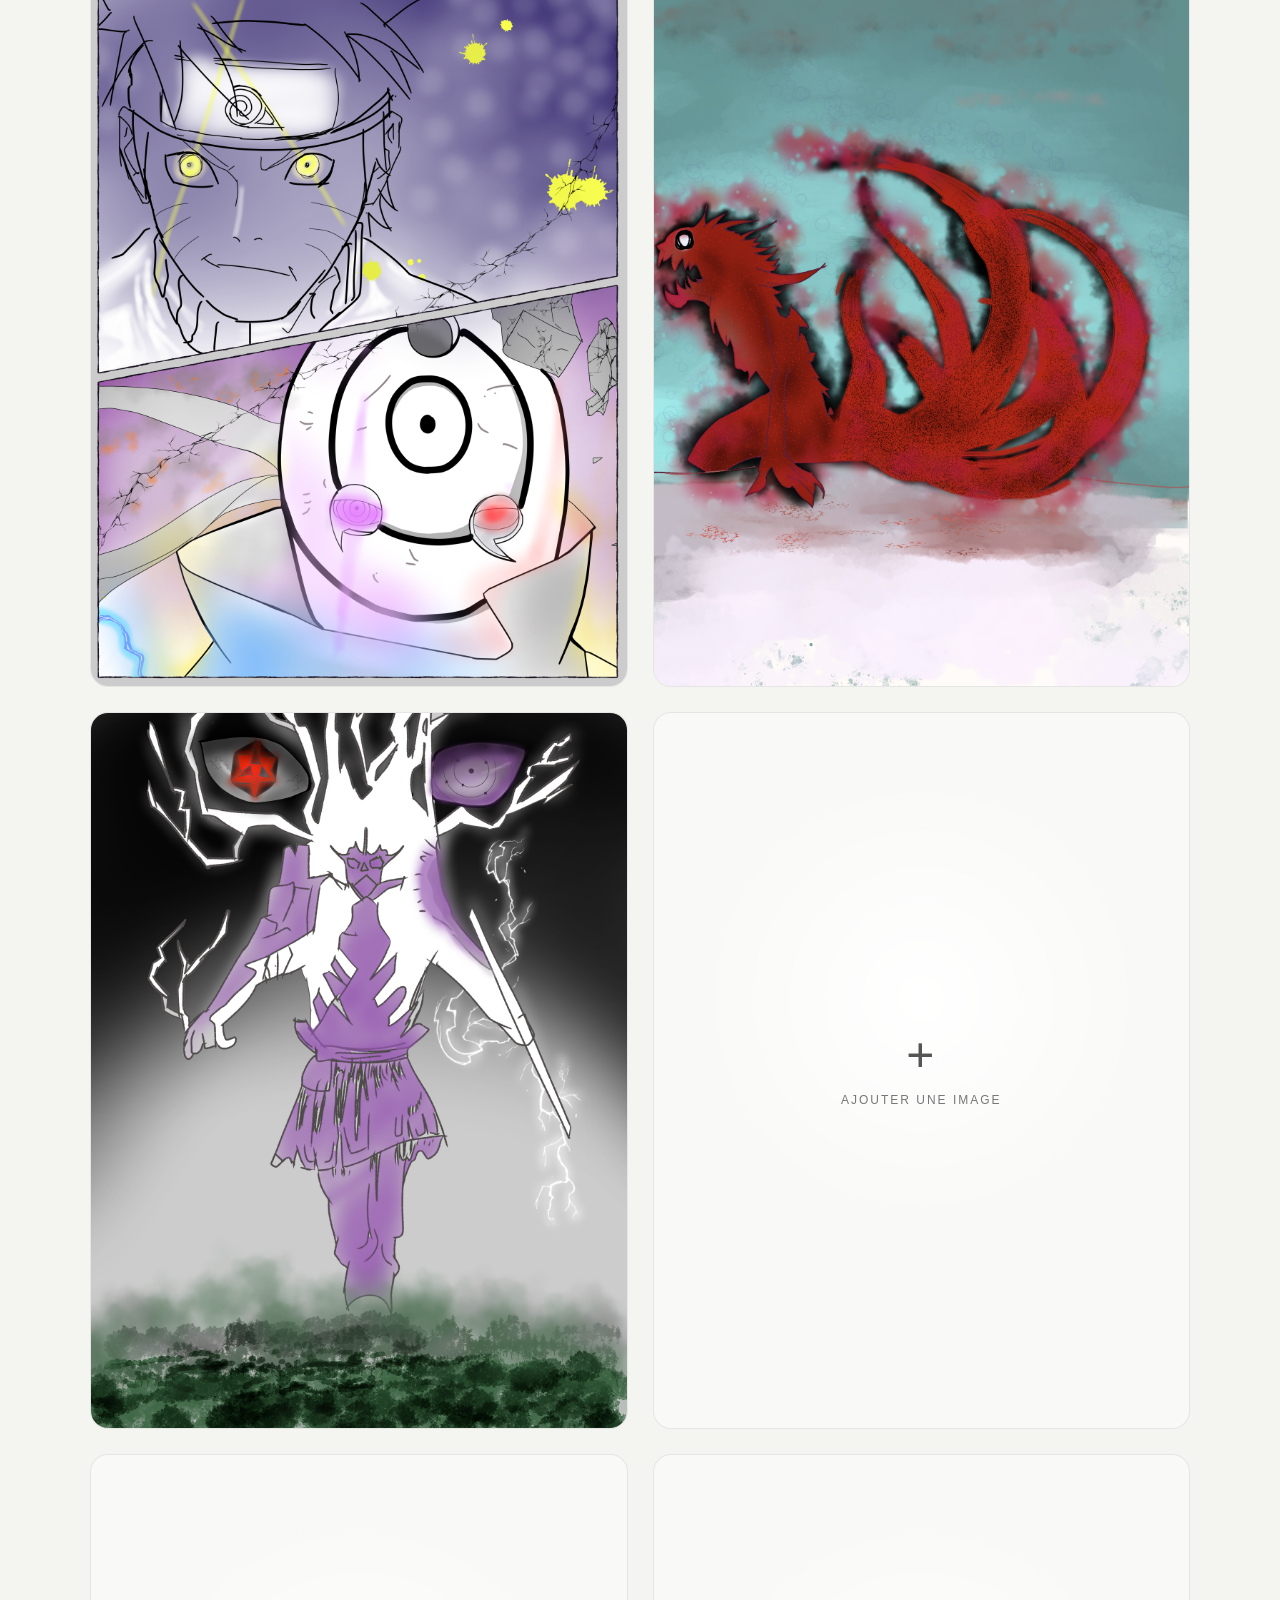
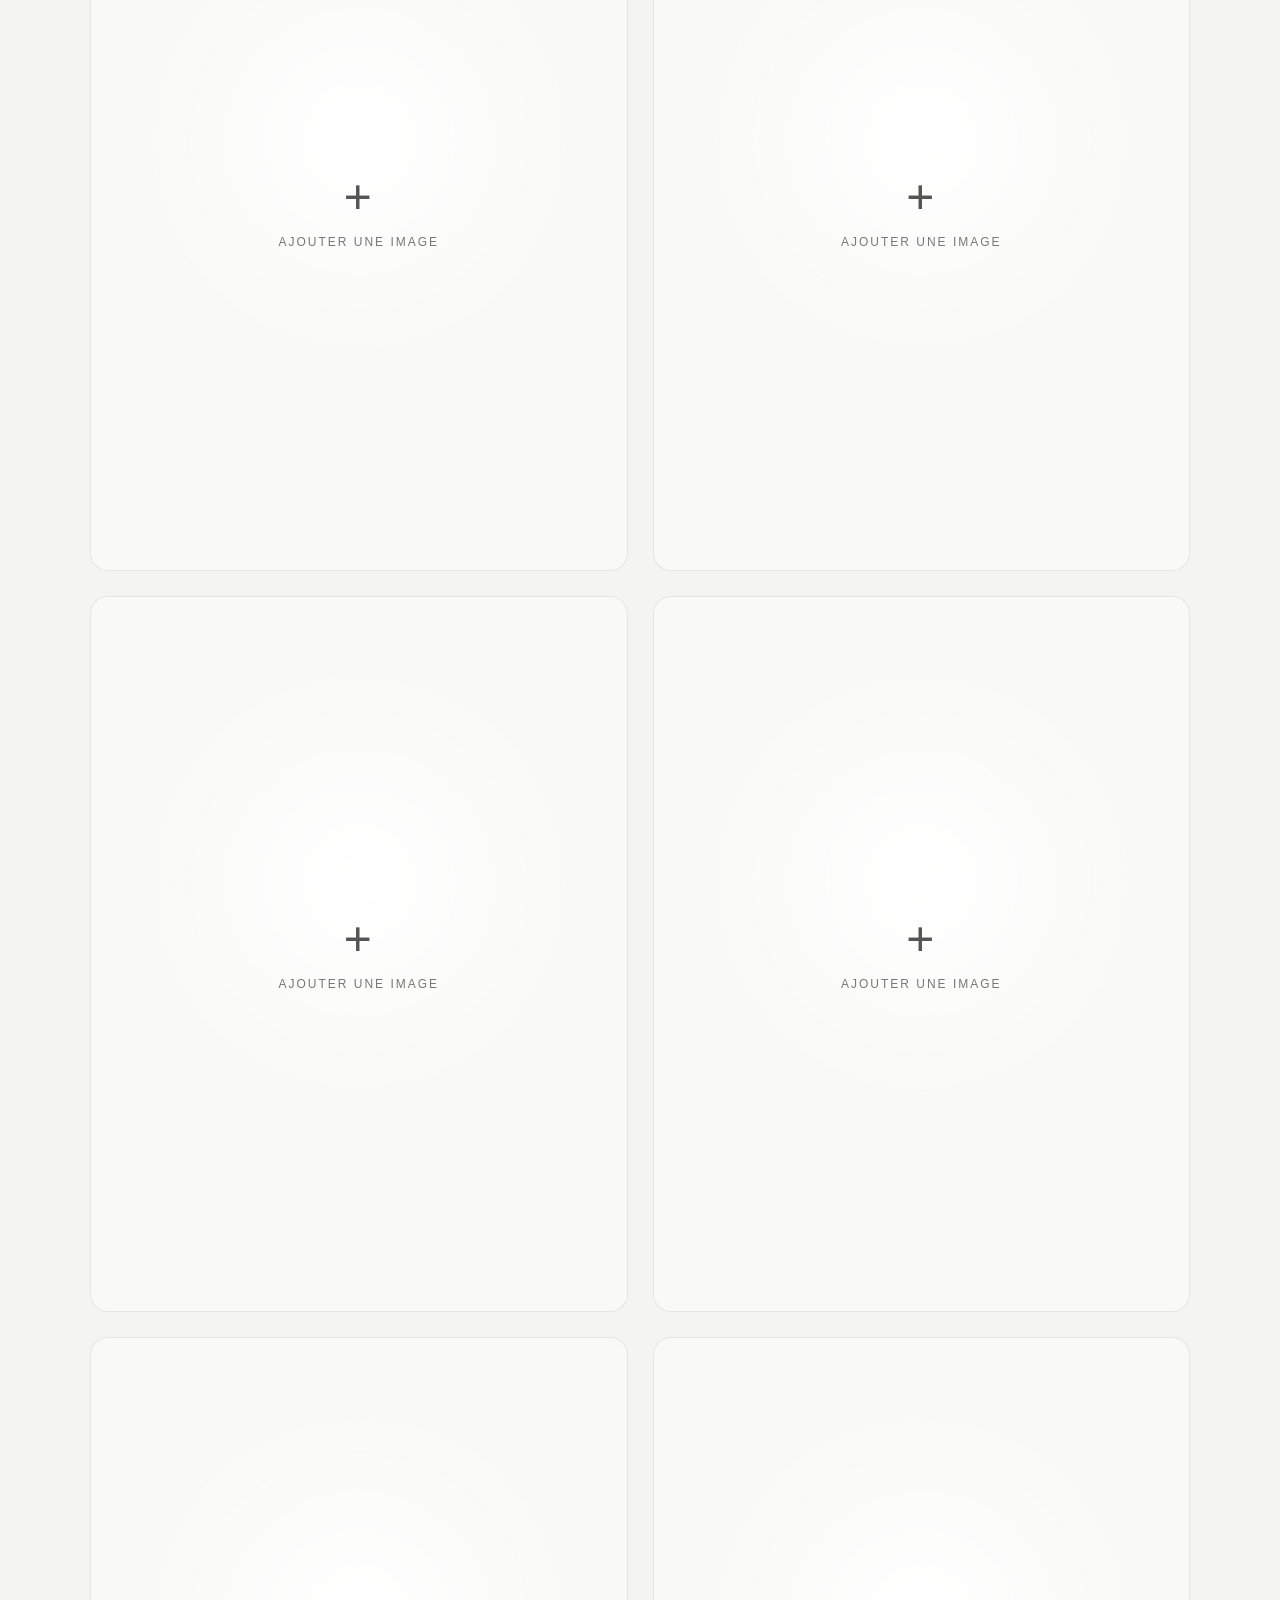
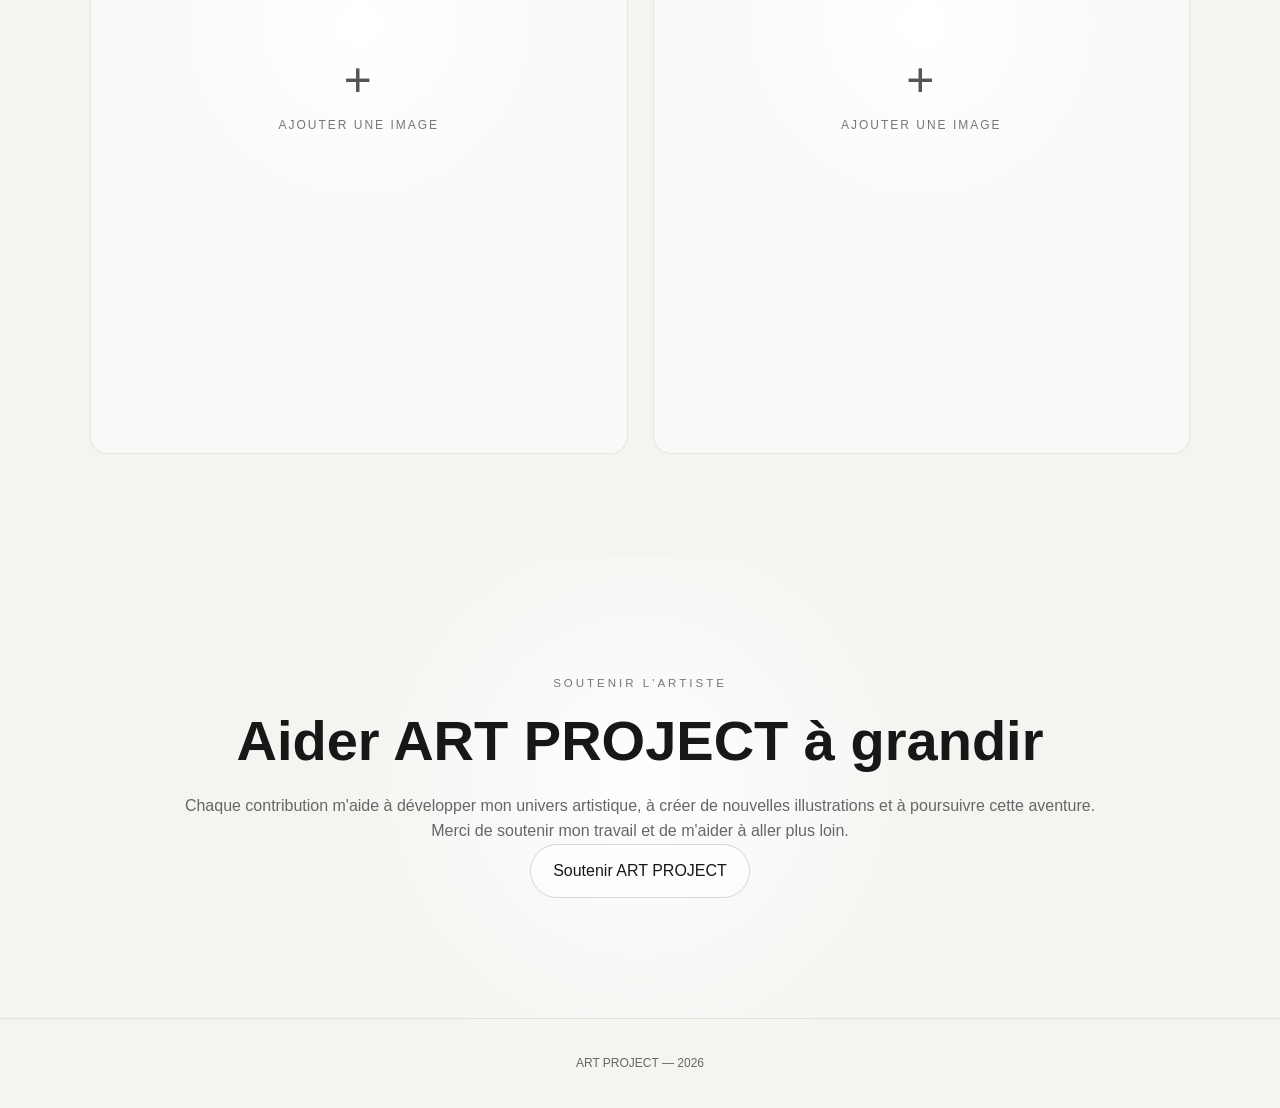
==== commit 3cf859d4: "Update support section to promote artist support" ====
--- a/index.html
+++ b/index.html
@@ -352,21 +352,26 @@
     </section>
 
 
-    <!-- SOUTIEN -->
-    <section class="support section">
-        <div class="container">
-
-            <p class="eyebrow">SOUTENIR LE PROJET</p>
-
-            <h2>Suivre l'évolution</h2>
-
-            <p>
-                Le projet évoluera progressivement avec de nouvelles
-                créations et du contenu exclusif.
-            </p>
-
-        </div>
-    </section>
+   <!-- SOUTENIR L'ARTISTE -->
+<section class="support section">
+    <div class="container">
+
+        <p class="eyebrow">SOUTENIR L'ARTISTE</p>
+
+        <h2>Aider ART PROJECT à grandir</h2>
+
+        <p>
+            Chaque contribution m'aide à développer mon univers artistique,
+            à créer de nouvelles illustrations et à poursuivre cette aventure.
+            Merci de soutenir mon travail et de m'aider à aller plus loin.
+        </p>
+
+        <a href="#" class="button">
+            Soutenir ART PROJECT
+        </a>
+
+    </div>
+</section>
 
 </main>
 
